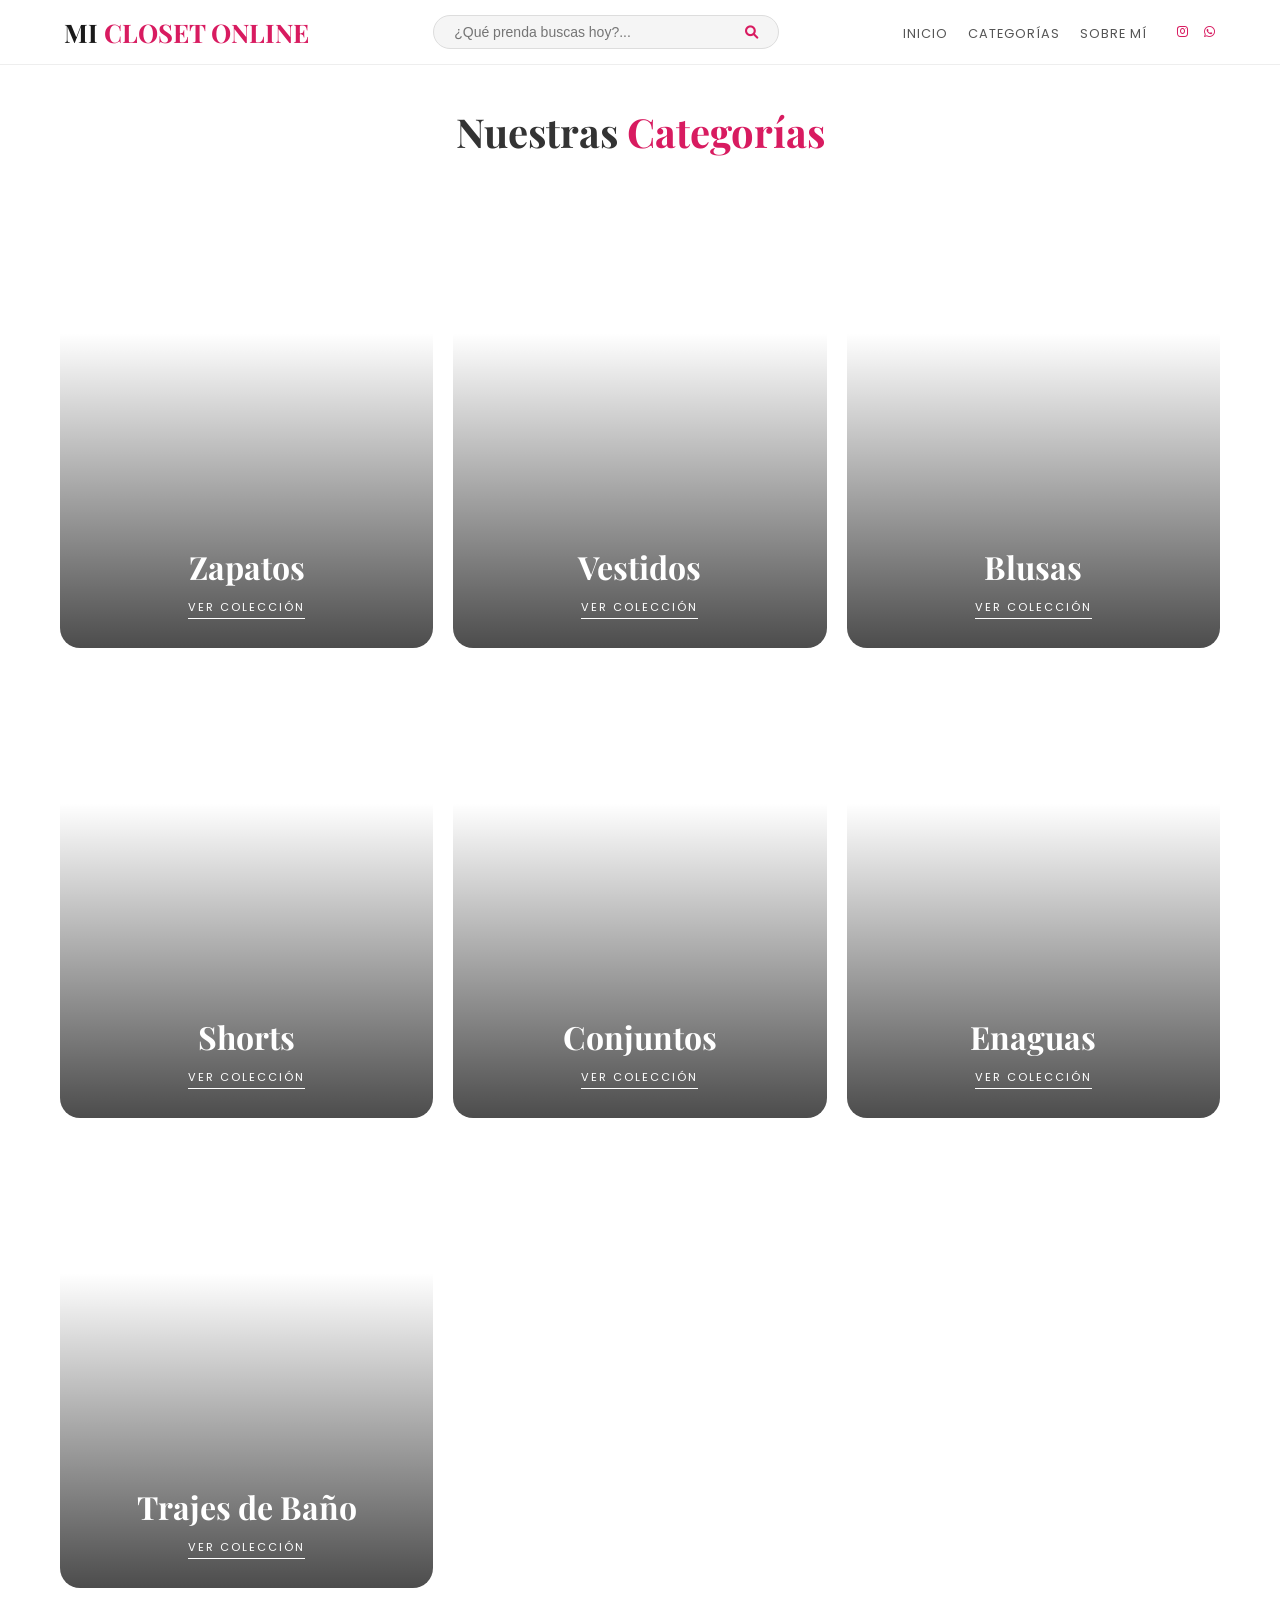
==== index.html @ 92579e5c "Add files via upload" ====
<!DOCTYPE html>
<html lang="es">
<head>
    <meta charset="UTF-8">
    <title>Mi Closet Online - Inicio</title>
    <link rel="stylesheet" href="style.css">
    <link href="https://fonts.googleapis.com/css2?family=Playfair+Display:wght@700&family=Poppins:wght@300;400;600&display=swap" rel="stylesheet">
<link rel="stylesheet" href="https://cdnjs.cloudflare.com/ajax/libs/font-awesome/6.0.0/css/all.min.css">


</head>
<body>
   <header>
    <nav class="main-nav">
        <!-- 1. Logo -->
        <a href="index.html" class="logo">MI <span>CLOSET ONLINE</span></a>

       <div class="buscador-container">
    <input type="text" placeholder="¿Qué prenda buscas hoy?..." id="input-busqueda">
    <button id="btn-buscar"><i class="fas fa-search"></i></button>
</div>

       <ul class="nav-links">
    <li><a href="index.html">Inicio</a></li>
    <li><a href="index.html#categorias">Categorías</a></li>
    <li><a href="sobre-mi.html">Sobre mí</a></li>
    
   <div class="social-icons-menu">
    <!-- Instagram -->
    <a href="https://www.instagram.com/closet_sale_by_zari" class="icon-nav" target="_blank">
        <i class="fab fa-instagram"></i>
    </a>
    
    <!-- WhatsApp -->
    <a href="https://wa.me/50661017807" class="icon-nav" target="_blank">
        <i class="fab fa-whatsapp"></i>
    </a>
</div>
</ul>
    </nav>
</header>
    <h2 class="section-title" id="categorias">Nuestras <span>Categorías</span></h2>
    
    <div class="categories-grid">
        <a href="zapatos.html" class="category-card">
            <div class="card-image" style="background-image: url('https://images.unsplash.com/photo-1543163521-1bf539c55dd2?q=80&w=800');"></div>
            <div class="card-overlay"></div>
            <div class="card-content"><h3>Zapatos</h3><span class="btn-link">VER COLECCIÓN</span></div>
        </a>
        <a href="vestidos.html" class="category-card">
            <div class="card-image" style="background-image: url('https://images.unsplash.com/photo-1595777457583-95e059d581b8?q=80&w=800');"></div>
            <div class="card-overlay"></div>
            <div class="card-content"><h3>Vestidos</h3><span class="btn-link">VER COLECCIÓN</span></div>
        <!-- Tarjeta: Blusas -->
<a href="blusas.html" class="category-card">
    <div class="card-image" style="background-image: url('https://images.unsplash.com/photo-1551163943-3f6a855d1153?q=80&w=800&auto=format&fit=crop');"></div>
    <div class="card-overlay"></div>
    <div class="card-content">
        <h3>Blusas</h3>
        <span class="btn-link">VER COLECCIÓN</span>
    </div>
</a>
        </a>
        <a href="shorts.html" class="category-card">
            <div class="card-image" style="background-image: url('https://images.unsplash.com/photo-1591195853828-11db59a44f6b?q=80&w=800');"></div>
            <div class="card-overlay"></div>
            <div class="card-content"><h3>Shorts</h3><span class="btn-link">VER COLECCIÓN</span></div>
        </a>
        <!-- Tarjeta: Conjuntos -->
<a href="conjuntos.html" class="category-card">
    <!-- Imagen de un conjunto de moda -->
    <div class="card-image" style="background-image: url('https://images.unsplash.com/photo-1594633312681-425c7b97ccd1?q=80&w=800&auto=format&fit=crop');"></div>
    <div class="card-overlay"></div>
    <div class="card-content">
        <h3>Conjuntos</h3>
        <span class="btn-link">VER COLECCIÓN</span>
    </div>
</a>
<!-- Tarjeta: Enaguas -->
<a href="enaguas.html" class="category-card">
    <div class="card-image" style="background-image: url(https://images.unsplash.com/photo-1583496661160-fb5886a0aaaa?q=80&w=500);"></div>
    <div class="card-overlay"></div>
    <div class="card-content">
        <h3>Enaguas</h3>
        <span class="btn-link">VER COLECCIÓN</span>
    </div>
</a>
<!--Tarjeta Trajes de baño-->
<a href="trajesdebano.html" class="category-card">
    <div class="card-image" style="background-image: url('https://images.unsplash.com/photo-1571425046076-94af69bd4201?fm=jpg&q=60&w=3000&auto=format&fit=crop&ixlib=rb-4.1.0&ixid=M3wxMjA3fDB8MHxwaG90by1wYWdlfHx8fGVufDB8fHx8fA%3D%3D');"></div>
    
    <div class="card-overlay"></div>
    <div class="card-content">
        <h3>Trajes de Baño</h3>
        <span class="btn-link">VER COLECCIÓN</span>
    </div>
</a>

    </div>
    <script>
    const inputBusqueda = document.getElementById('input-busqueda');
    const btnBuscar = document.getElementById('btn-buscar');

    // Función para realizar la búsqueda
    function realizarBusqueda() {
        const termino = inputBusqueda.value.toLowerCase().trim();

        if (termino === "") {
            alert("Por favor, escribe algo para buscar.");
            return;
        }

        // Diccionario de páginas según lo que escriban
        if (termino.includes("botas") || termino.includes("tacones") || termino.includes("sandalias")) {
            window.location.href = "zapatos.html";
        } 
        else if (termino.includes("vestido") || termino.includes("boda") || termino.includes("fiesta")) {
            window.location.href = "vestidos.html";
        } 
        else if (termino.includes("blusa") || termino.includes("top") || termino.includes("camisa")) {
            window.location.href = "blusas.html";
        } 
        else if (termino.includes("short") || termino.includes("pantalón corto")) {
            window.location.href = "shorts.html";
        } 
        else if (termino.includes("conjunto") || termino.includes("set")) {
            window.location.href = "conjuntos.html";
        } 
        else if (termino.includes("enagua") || termino.includes("falda")) {
            window.location.href = "enaguas.html";
        } 
        else if (termino.includes("Dueña") || termino.includes("Zaribel") || termino.includes("contacto")) {
            window.location.href = "sobre-mi.html";
        } 
        
        else {
            alert("Lo sentimos, no encontramos resultados para: " + termino + ". Intenta con 'vestidos', 'zapatos' o 'blusas'.");
        }
    }

    // Escuchar el clic en la lupa
    btnBuscar.addEventListener('click', realizarBusqueda);

    // Escuchar cuando presionan la tecla "Enter"
    inputBusqueda.addEventListener('keypress', function (e) {
        if (e.key === 'Enter') {
            realizarBusqueda();
        }
    });
</script>
</body>
</html>
---- style.css ----
/* =========================================
   1. VARIABLES, FUENTES Y RESET
   ========================================= */
:root {
    --primary-color: #d81b60; /* Rosa Boutique */
    --dark: #1a1a1a;
    --white: #ffffff;
    --transition: all 0.4s cubic-bezier(0.165, 0.84, 0.44, 1);
}

* { margin: 0; padding: 0; box-sizing: border-box; }
html { scroll-behavior: smooth; }
body { font-family: 'Poppins', sans-serif; background: var(--white); color: #333; overflow-x: hidden; }

/* =========================================
   2. NAVEGACIÓN (Header)
   ========================================= */
.main-nav {
    display: flex;
    justify-content: space-between;
    align-items: center;
    padding: 15px 5%;
    background: #fff;
    position: sticky;
    top: 0;
    z-index: 1000;
    border-bottom: 1px solid #eee;
}

.logo { font-family: 'Playfair Display', serif; font-size: 1.6rem; font-weight: 700; text-decoration: none; color: var(--dark); }
.logo span { color: var(--primary-color); }

/* Buscador Moderno */
.buscador-container {
    display: flex;
    align-items: center;
    background-color: #f5f5f5;
    padding: 8px 20px;
    border-radius: 30px;
    width: 30%;
    max-width: 400px;
    border: 1px solid #ddd;
}
.buscador-container input { border: none; background: transparent; outline: none; width: 100%; font-size: 14px; }
.buscador-container button { background: none; border: none; color: var(--primary-color); cursor: pointer; }

/* Links y Redes */
.nav-links { display: flex; list-style: none; gap: 20px; align-items: center; }
.nav-links a { text-decoration: none; color: #555; font-size: 0.8rem; text-transform: uppercase; letter-spacing: 1px; transition: var(--transition); }
.nav-links a:hover { color: var(--primary-color); }

.social-icons-menu { display: flex; align-items: center; gap: 15px; margin-left: 10px; }
.icon-nav { color: var(--primary-color) !important; font-size: 1.4rem; text-decoration: none; transition: 0.3s; }
.icon-nav:hover { color: #000 !important; transform: scale(1.1); }

/* =========================================
   3. PORTADA (Cuadros de Categorías)
   ========================================= */
.section-title { text-align: center; font-family: 'Playfair Display', serif; font-size: 2.5rem; margin: 40px 0; }
.section-title span { color: var(--primary-color); }

.categories-grid { 
    display: grid; 
    grid-template-columns: repeat(auto-fit, minmax(280px, 1fr)); 
    gap: 20px; 
    max-width: 1200px; 
    margin: 0 auto 50px; 
    padding: 0 20px; 
}

.category-card { 
    position: relative; 
    height: 450px; 
    border-radius: 20px; 
    overflow: hidden; 
    display: flex; 
    align-items: flex-end; 
    text-decoration: none; 
}

.card-image { position: absolute; width: 100%; height: 100%; background-size: cover; background-position: center; transition: var(--transition); }
.category-card:hover .card-image { transform: scale(1.05); }
.card-overlay { position: absolute; width: 100%; height: 100%; background: linear-gradient(to top, rgba(0, 0, 0, 0.7) 0%, transparent 70%); }

.card-content { position: relative; z-index: 2; color: #fff; padding-bottom: 30px; text-align: center; width: 100%; }
.card-content h3 { font-family: 'Playfair Display', serif; font-size: 2rem; margin-bottom: 5px; }
.btn-link { font-size: 0.7rem; letter-spacing: 2px; border-bottom: 1px solid #fff; padding-bottom: 3px; color: #fff; text-decoration: none; }

/* =========================================
   4. PRODUCTOS (Blusas, Vestidos, etc.)
   ========================================= */
.productos-grid {
    display: grid !important;
    grid-template-columns: repeat(3, 1fr) !important; /* 3 columnas en PC */
    gap: 30px !important;
    max-width: 1100px !important;
    margin: 40px auto !important;
    padding: 0 20px !important;
    justify-items: center !important;
}

.product-card {
    display: flex !important;
    flex-direction: column !important;
    background: #fff !important;
    border-radius: 15px !important;
    padding: 15px !important;
    border: 1px solid #eee !important;
    box-shadow: 0 4px 12px rgba(0,0,0,0.05) !important;
    width: 100% !important;
    max-width: 320px !important; /* Freno para que no sean gigantes */
    text-align: center !important;
}

.product-card img {
    width: 100% !important;
    height: 380px !important; /* Altura fija para todas las fotos */
    object-fit: cover !important;
    border-radius: 10px !important;
    margin-bottom: 15px !important;
}

.product-info h3 { font-size: 1.1rem; color: #1a1a1a; margin-bottom: 5px; font-weight: 600; }
.price { color: var(--primary-color); font-weight: 700; font-size: 1.3rem; margin-bottom: 15px; display: block; }

.buy-btn { 
    background: var(--dark); color: #fff; padding: 12px; border-radius: 25px; 
    text-decoration: none; display: block; transition: 0.3s; font-size: 0.9rem;
}
.buy-btn:hover { background: var(--primary-color); }

/* =========================================
   5. SECCIÓN SOBRE MÍ
   ========================================= */
.about-section { display: flex; align-items: center; justify-content: center; gap: 50px; padding: 60px 10%; max-width: 1200px; margin: 0 auto; flex-wrap: wrap; }
.about-image { flex: 0 0 350px; position: relative; }
.about-image img { width: 100% !important; max-width: 350px !important; height: auto !important; border-radius: 20px; z-index: 2; position: relative; box-shadow: 15px 15px 40px rgba(0,0,0,0.1); }
.photo-frame { position: absolute; top: -15px; left: -15px; width: 100%; height: 100%; background: var(--primary-color); border-radius: 20px; opacity: 0.15; z-index: 1; }
.about-text { flex: 1; min-width: 300px; }

/* =========================================
   6. RESPONSIVE (Móvil)
   ========================================= */
@media (max-width: 850px) {
    .buscador-container { display: none; } /* Ocultar buscador para espacio */
    .productos-grid { grid-template-columns: repeat(2, 1fr) !important; gap: 15px !important; }
    .product-card img { height: 250px !important; }
}

@media (max-width: 480px) {
    .section-title { font-size: 1.8rem; }
    .about-image { flex: 0 0 280px; }
    .productos-grid { gap: 10px !important; padding: 0 10px !important; }
    .product-card { padding: 10px !important; }
    .product-card img { height: 200px !important; }
    .product-info h3 { font-size: 0.9rem; }
}
/* --- EFECTO DE MOVIMIENTO EN PRODUCTOS --- */

.product-card {
    /* Esta línea es vital para que el movimiento sea suave y no de un brinco */
    transition: transform 0.4s cubic-bezier(0.165, 0.84, 0.44, 1), box-shadow 0.4s ease;
    cursor: pointer;
}

/* Lo que pasa cuando el mouse está encima de la tarjeta */
.product-card:hover {
    transform: translateY(-10px); /* La prenda sube 10 píxeles */
    box-shadow: 0 15px 30px rgba(216, 27, 96, 0.2) !important; /* Agrega una sombra rosa suave */
}

/* Efecto de Zoom en la foto */
.product-card img {
    transition: transform 0.5s ease;
}

.product-card:hover i
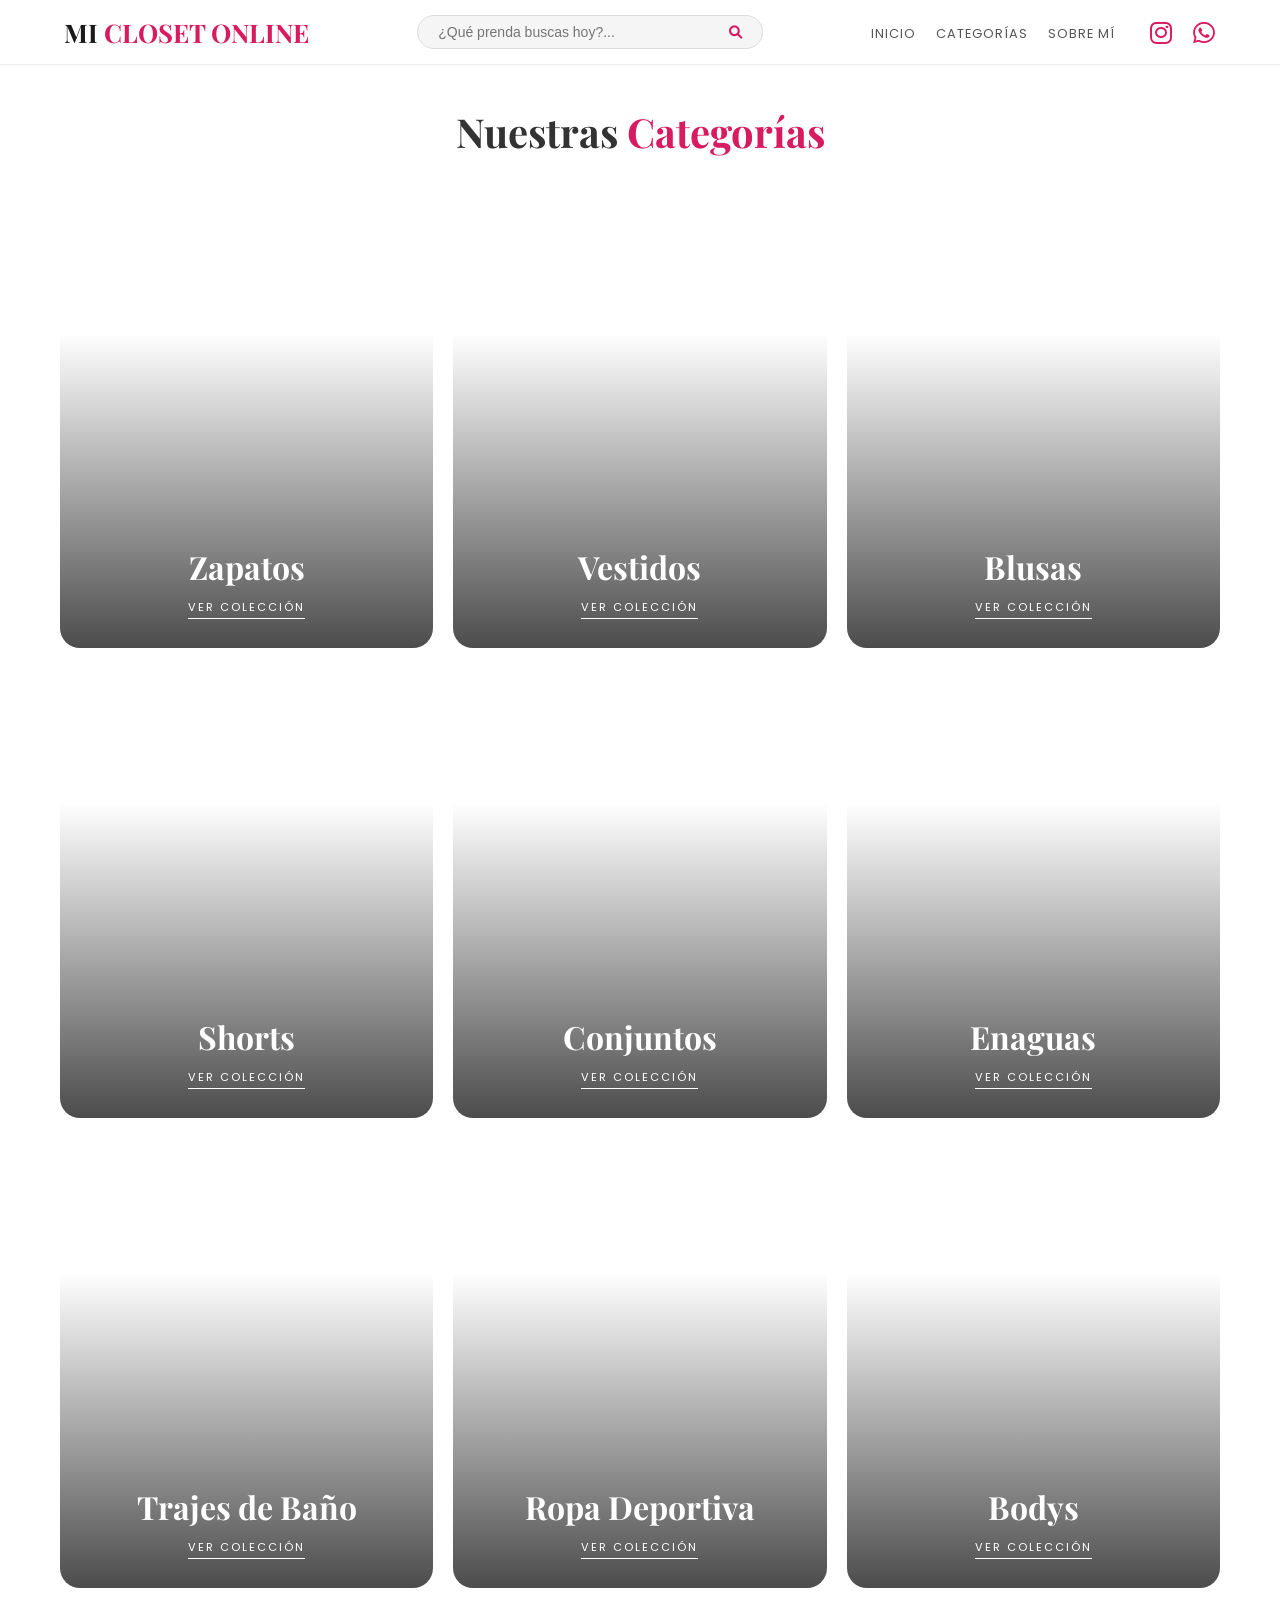
==== commit e4ab1059: "Add files via upload" ====
--- a/index.html
+++ b/index.html
@@ -96,6 +96,28 @@
     </div>
 </a>
 
+<!--Tarjeta Ropa Deportiva-->
+<a href="ropadeportiva.html" class="category-card">
+    <div class="card-image" style="background-image: url('https://images.unsplash.com/photo-1595909315417-2edd382a56dc?q=80&w=880&auto=format&fit=crop&ixlib=rb-4.1.0&ixid=M3wxMjA3fDB8MHxwaG90by1wYWdlfHx8fGVufDB8fHx8fA%3D%3D');"></div>
+    
+    <div class="card-overlay"></div>
+    <div class="card-content">
+        <h3>Ropa Deportiva</h3>
+        <span class="btn-link">VER COLECCIÓN</span>
+    </div>
+</a>
+
+<!--Tarjeta Bodys-->
+<a href="bodys.html" class="category-card">
+    <div class="card-image" style="background-image: url('https://plus.unsplash.com/premium_photo-1675186049574-061fba2d243c?q=80&w=1974&auto=format&fit=crop&ixlib=rb-4.1.0&ixid=M3wxMjA3fDB8MHxwaG90by1wYWdlfHx8fGVufDB8fHx8fA%3D%3D');"></div>
+    
+    <div class="card-overlay"></div>
+    <div class="card-content">
+        <h3>Bodys</h3>
+        <span class="btn-link">VER COLECCIÓN</span>
+    </div>
+</a>
+
     </div>
     <script>
     const inputBusqueda = document.getElementById('input-busqueda');
--- a/style.css
+++ b/style.css
@@ -30,7 +30,6 @@
 .logo { font-family: 'Playfair Display', serif; font-size: 1.6rem; font-weight: 700; text-decoration: none; color: var(--dark); }
 .logo span { color: var(--primary-color); }
 
-/* Buscador Moderno */
 .buscador-container {
     display: flex;
     align-items: center;
@@ -44,17 +43,29 @@
 .buscador-container input { border: none; background: transparent; outline: none; width: 100%; font-size: 14px; }
 .buscador-container button { background: none; border: none; color: var(--primary-color); cursor: pointer; }
 
-/* Links y Redes */
 .nav-links { display: flex; list-style: none; gap: 20px; align-items: center; }
 .nav-links a { text-decoration: none; color: #555; font-size: 0.8rem; text-transform: uppercase; letter-spacing: 1px; transition: var(--transition); }
 .nav-links a:hover { color: var(--primary-color); }
 
-.social-icons-menu { display: flex; align-items: center; gap: 15px; margin-left: 10px; }
-.icon-nav { color: var(--primary-color) !important; font-size: 1.4rem; text-decoration: none; transition: 0.3s; }
+/* --- ICONOS SOCIALES AGRANDADOS --- */
+.social-icons-menu { display: flex; align-items: center; gap: 20px; margin-left: 15px; }
+
+.icon-nav { 
+    color: var(--primary-color) !important; 
+    font-size: 25px !important; /* <--- TAMAÑO ICONOS */
+    text-decoration: none; 
+    transition: 0.3s; 
+    display: inline-flex;
+    align-items: center;
+}
+
+.icon-nav i {
+    font-size: 25px !important; /* Forzamos también el logo interno */
+}
 .icon-nav:hover { color: #000 !important; transform: scale(1.1); }
 
 /* =========================================
-   3. PORTADA (Cuadros de Categorías)
+   3. PORTADA (Categorías)
    ========================================= */
 .section-title { text-align: center; font-family: 'Playfair Display', serif; font-size: 2.5rem; margin: 40px 0; }
 .section-title span { color: var(--primary-color); }
@@ -87,11 +98,11 @@
 .btn-link { font-size: 0.7rem; letter-spacing: 2px; border-bottom: 1px solid #fff; padding-bottom: 3px; color: #fff; text-decoration: none; }
 
 /* =========================================
-   4. PRODUCTOS (Blusas, Vestidos, etc.)
+   4. PRODUCTOS Y EFECTOS
    ========================================= */
 .productos-grid {
     display: grid !important;
-    grid-template-columns: repeat(3, 1fr) !important; /* 3 columnas en PC */
+    grid-template-columns: repeat(3, 1fr) !important;
     gap: 30px !important;
     max-width: 1100px !important;
     margin: 40px auto !important;
@@ -108,16 +119,29 @@
     border: 1px solid #eee !important;
     box-shadow: 0 4px 12px rgba(0,0,0,0.05) !important;
     width: 100% !important;
-    max-width: 320px !important; /* Freno para que no sean gigantes */
+    max-width: 320px !important;
     text-align: center !important;
+    transition: transform 0.4s ease, box-shadow 0.4s ease; /* Efecto suave */
+}
+
+/* Efecto de elevación al pasar el mouse */
+.product-card:hover {
+    transform: translateY(-10px);
+    box-shadow: 0 15px 30px rgba(216, 27, 96, 0.15) !important;
 }
 
 .product-card img {
     width: 100% !important;
-    height: 380px !important; /* Altura fija para todas las fotos */
+    height: 380px !important;
     object-fit: cover !important;
     border-radius: 10px !important;
     margin-bottom: 15px !important;
+    transition: transform 0.5s ease;
+}
+
+/* Efecto de zoom en la foto */
+.product-card:hover img {
+    transform: scale(1.05);
 }
 
 .product-info h3 { font-size: 1.1rem; color: #1a1a1a; margin-bottom: 5px; font-weight: 600; }
@@ -132,19 +156,59 @@
 /* =========================================
    5. SECCIÓN SOBRE MÍ
    ========================================= */
-.about-section { display: flex; align-items: center; justify-content: center; gap: 50px; padding: 60px 10%; max-width: 1200px; margin: 0 auto; flex-wrap: wrap; }
-.about-image { flex: 0 0 350px; position: relative; }
-.about-image img { width: 100% !important; max-width: 350px !important; height: auto !important; border-radius: 20px; z-index: 2; position: relative; box-shadow: 15px 15px 40px rgba(0,0,0,0.1); }
-.photo-frame { position: absolute; top: -15px; left: -15px; width: 100%; height: 100%; background: var(--primary-color); border-radius: 20px; opacity: 0.15; z-index: 1; }
-.about-text { flex: 1; min-width: 300px; }
+.about-section { 
+    display: flex; 
+    align-items: center; 
+    justify-content: center; 
+    gap: 50px; 
+    padding: 60px 10%; 
+    max-width: 1200px; 
+    margin: 0 auto; 
+    flex-wrap: wrap; 
+}
+
+.about-image { 
+    flex: 0 0 350px; 
+    width: 350px;        
+    max-width: 350px;    
+    position: relative; 
+}
+
+.about-image img { 
+    width: 100% !important; 
+    max-width: 350px !important; 
+    height: auto !important; 
+    border-radius: 20px; 
+    z-index: 2; 
+    position: relative; 
+    box-shadow: 15px 15px 40px rgba(0,0,0,0.1); 
+}
+
+.photo-frame { 
+    position: absolute; 
+    top: -15px; 
+    left: -15px; 
+    width: 100%;       
+    height: 100%; 
+    background: var(--primary-color); 
+    border-radius: 20px; 
+    opacity: 0.15; 
+    z-index: 1; 
+}
+
+.about-text { 
+    flex: 1; 
+    min-width: 300px; 
+}
 
 /* =========================================
    6. RESPONSIVE (Móvil)
    ========================================= */
 @media (max-width: 850px) {
-    .buscador-container { display: none; } /* Ocultar buscador para espacio */
+    .buscador-container { display: none; }
     .productos-grid { grid-template-columns: repeat(2, 1fr) !important; gap: 15px !important; }
     .product-card img { height: 250px !important; }
+    .icon-nav { font-size: 1.8rem; } /* Un poco más pequeños en móvil */
 }
 
 @media (max-width: 480px) {
@@ -153,25 +217,6 @@
     .productos-grid { gap: 10px !important; padding: 0 10px !important; }
     .product-card { padding: 10px !important; }
     .product-card img { height: 200px !important; }
-    .product-info h3 { font-size: 0.9rem; }
-}
-/* --- EFECTO DE MOVIMIENTO EN PRODUCTOS --- */
-
-.product-card {
-    /* Esta línea es vital para que el movimiento sea suave y no de un brinco */
-    transition: transform 0.4s cubic-bezier(0.165, 0.84, 0.44, 1), box-shadow 0.4s ease;
-    cursor: pointer;
-}
-
-/* Lo que pasa cuando el mouse está encima de la tarjeta */
-.product-card:hover {
-    transform: translateY(-10px); /* La prenda sube 10 píxeles */
-    box-shadow: 0 15px 30px rgba(216, 27, 96, 0.2) !important; /* Agrega una sombra rosa suave */
-}
-
-/* Efecto de Zoom en la foto */
-.product-card img {
-    transition: transform 0.5s ease;
-}
-
-.product-card:hover i+}
+
+.btn-whatsapp { display: none !important; }
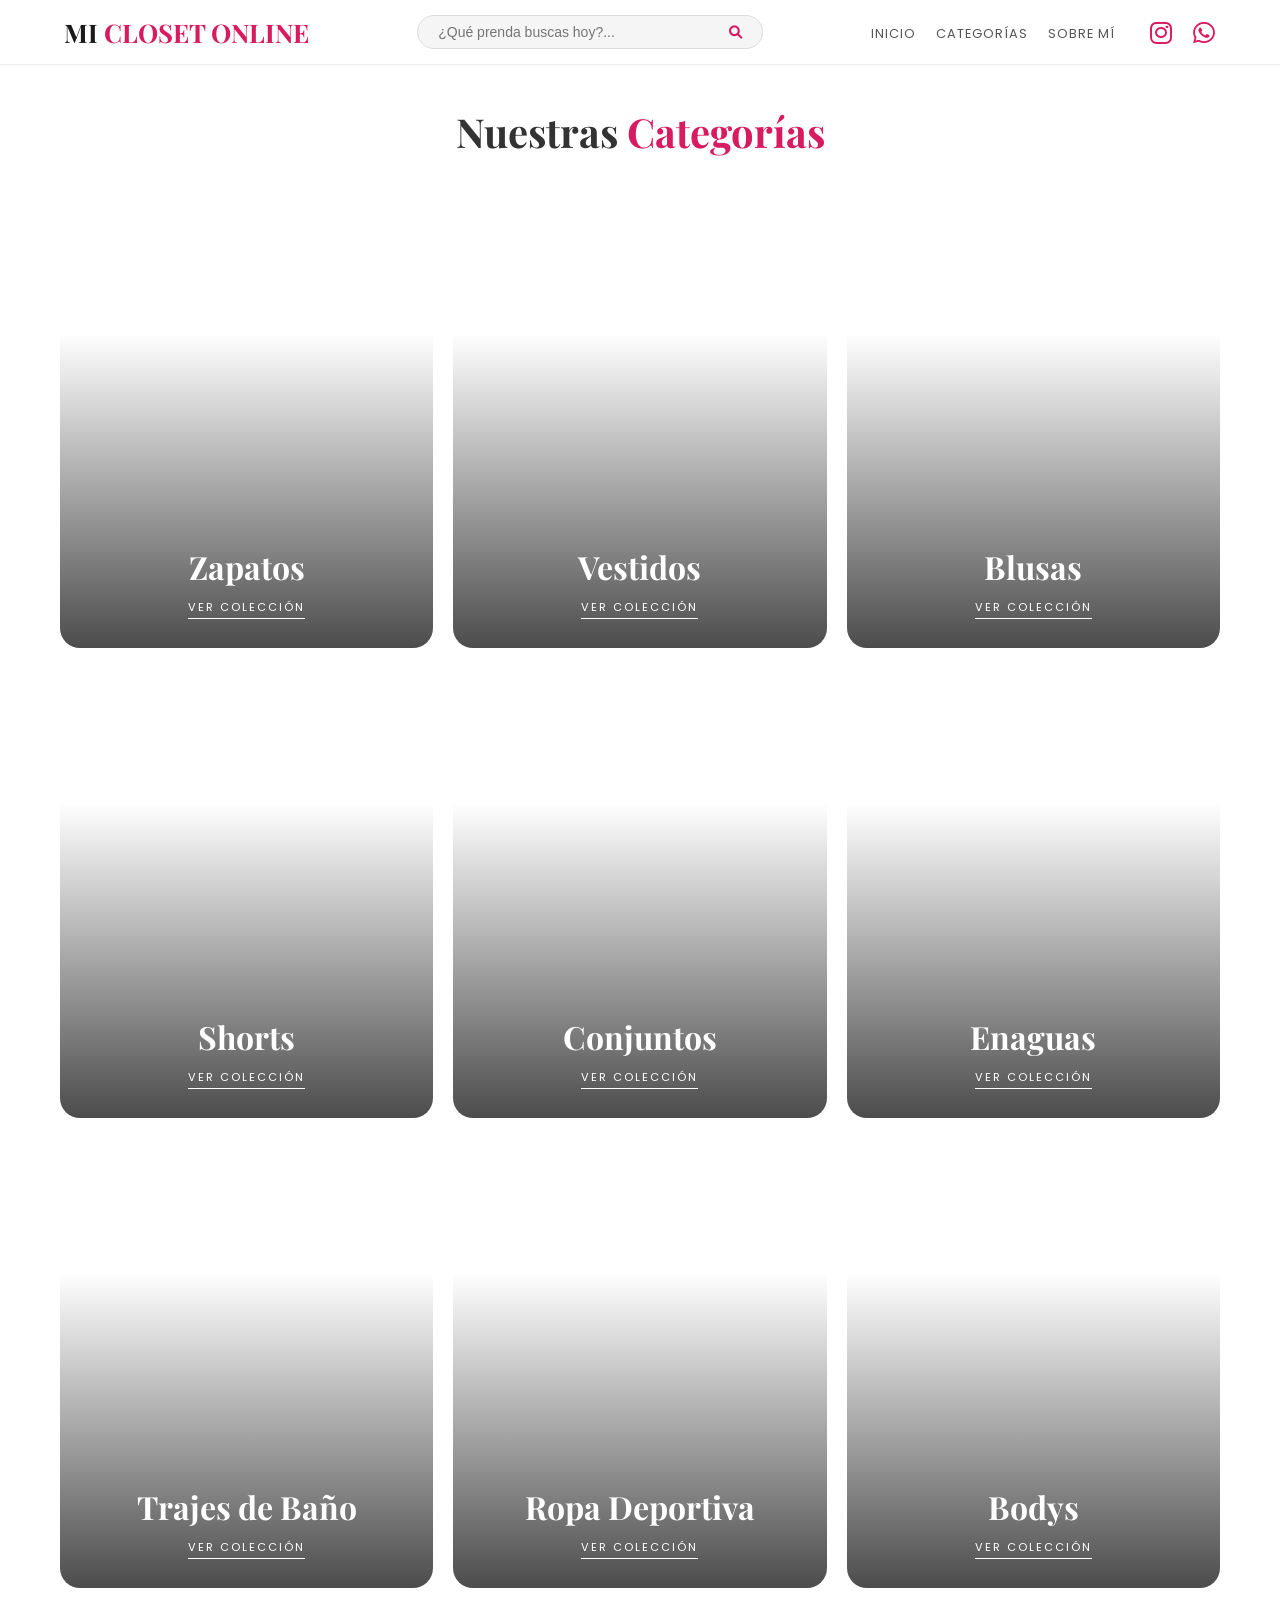
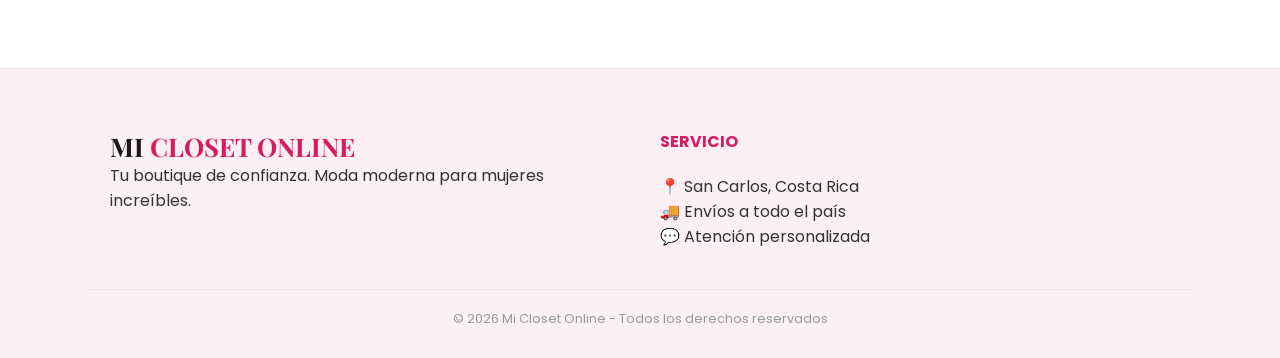
==== commit 49831fb7: "Add files via upload" ====
--- a/index.html
+++ b/index.html
@@ -117,6 +117,29 @@
         <span class="btn-link">VER COLECCIÓN</span>
     </div>
 </a>
+</div>
+    <footer class="main-footer">
+    <div class="footer-container">
+        <!-- Columna 1: Identidad -->
+        <div class="footer-info">
+            <h2 class="logo">MI <span>CLOSET ONLINE</span></h2>
+            <p>Tu boutique de confianza. Moda moderna para mujeres increíbles.</p>
+        </div>
+
+        <!--Detalles  -->
+        <div class="footer-details">
+            <h3>SERVICIO</h3>
+            <p>📍 San Carlos, Costa Rica</p>
+            <p>🚚 Envíos a todo el país</p>
+            <p>💬 Atención personalizada</p>
+        </div>
+    </div>
+    
+    <!-- Línea final de derechos -->
+    <div class="footer-bottom">
+        <p>&copy; 2026 Mi Closet Online - Todos los derechos reservados</p>
+    </div>
+</footer>
 
     </div>
     <script>
--- a/style.css
+++ b/style.css
@@ -219,4 +219,53 @@
     .product-card img { height: 200px !important; }
 }
 
-.btn-whatsapp { display: none !important; }+.btn-whatsapp { display: none !important; }
+
+/* --- FOOTER SEGURO Y CENTRADO --- */
+.main-footer {
+    background-color: #fdf0f5; /* Rosa suave */
+    width: 100%;               /* Ocupa todo el ancho disponible */
+    margin-top: 80px;
+    padding: 60px 0 30px 0;
+    border-top: 1px solid rgba(216, 27, 96, 0.1);
+}
+
+.footer-container {
+    max-width: 1100px;        /* Ancho del contenido igual que tus blusas */
+    margin: 0 auto;           /* LA CLAVE: Esto centra el contenido siempre */
+    display: flex;
+    justify-content: space-between;
+    flex-wrap: wrap;
+    padding: 0 20px;          /* Espacio para que en móvil no pegue a los bordes */
+    gap: 40px;
+}
+
+/* Columnas internas */
+.footer-info, .footer-details, .footer-social {
+    flex: 1;
+    min-width: 250px;
+    text-align: left;         /* El texto dentro de la columna a la izquierda */
+}
+
+.footer-container h3 {
+    color: var(--primary-color);
+    font-size: 1rem;
+    margin-bottom: 20px;
+    text-transform: uppercase;
+}
+
+.footer-social .social-links {
+    display: flex;
+    gap: 15px;
+}
+
+/* Franja de abajo (Derechos reservados) */
+.footer-bottom {
+    text-align: center;
+    max-width: 1100px;
+    margin: 40px auto 0;      /* Centra también la línea de abajo */
+    padding-top: 20px;
+    border-top: 1px solid rgba(0,0,0,0.05);
+    color: #999;
+    font-size: 0.8rem;
+}
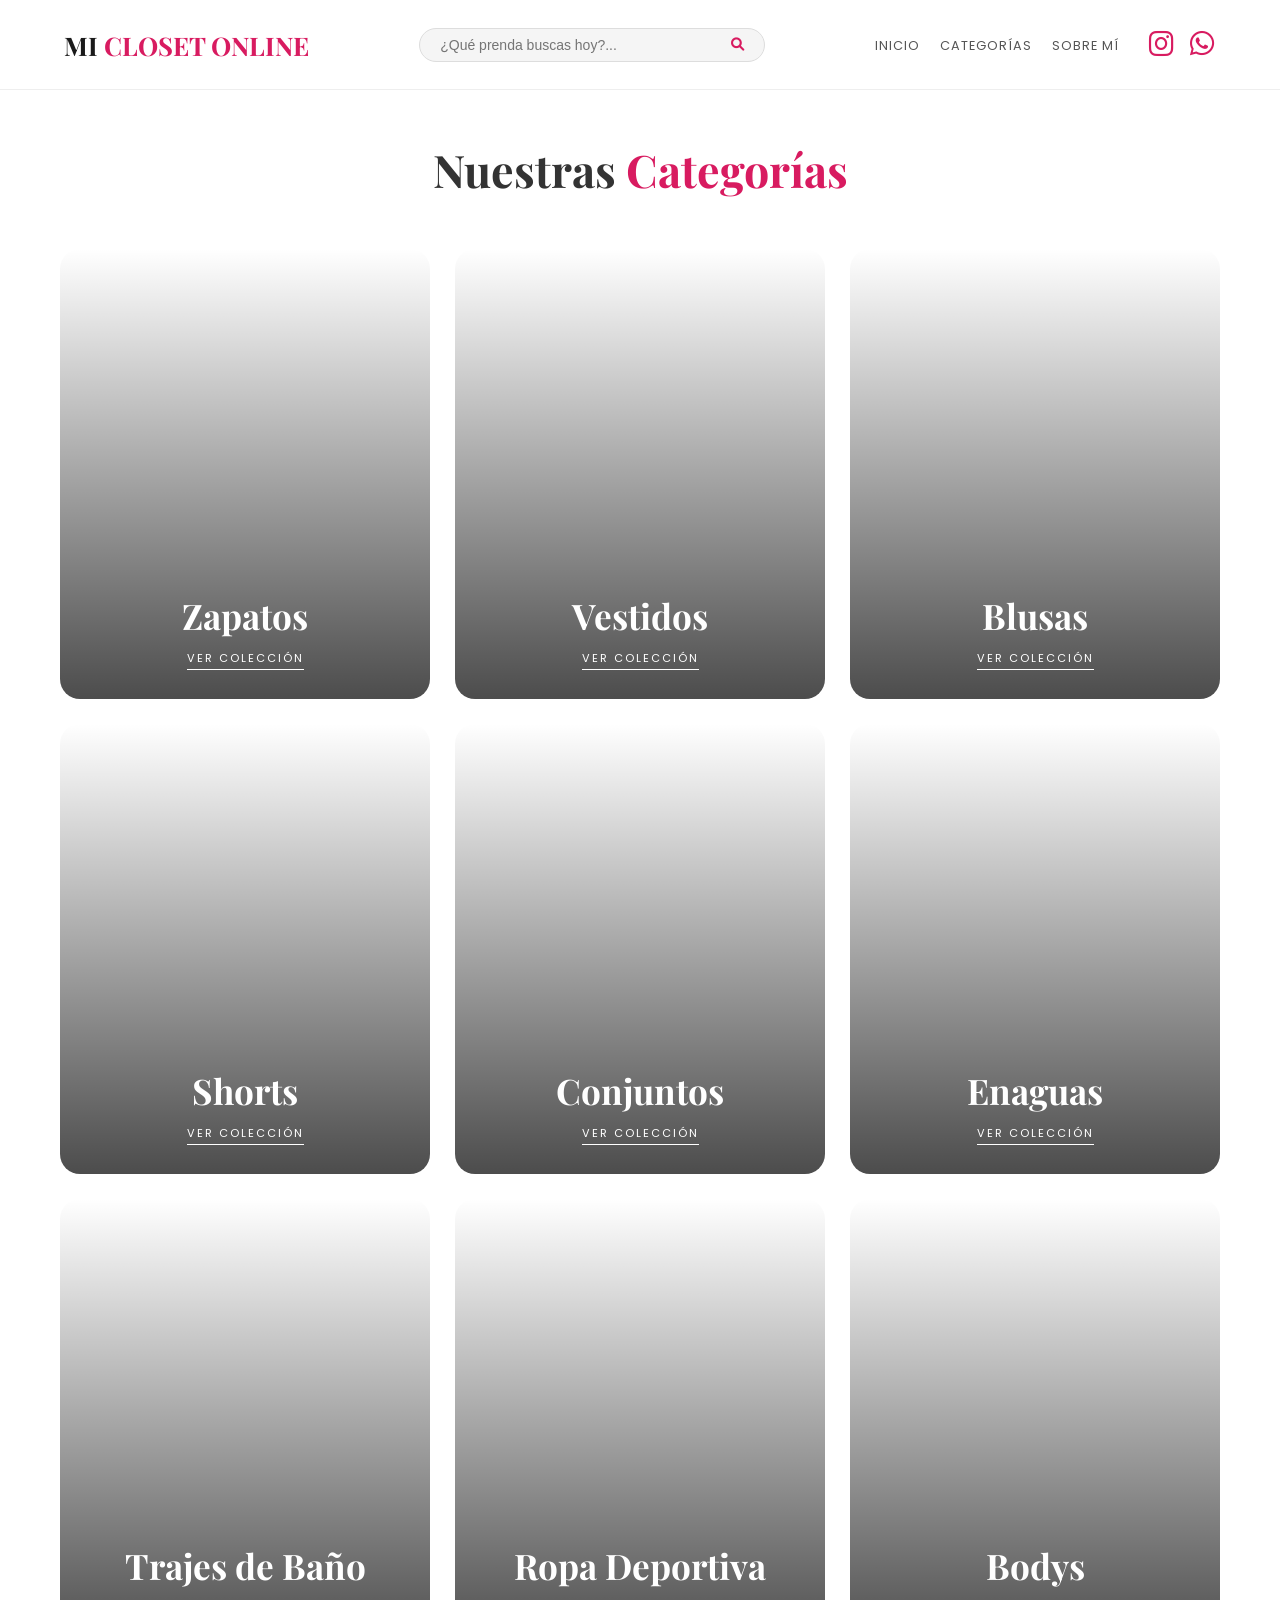
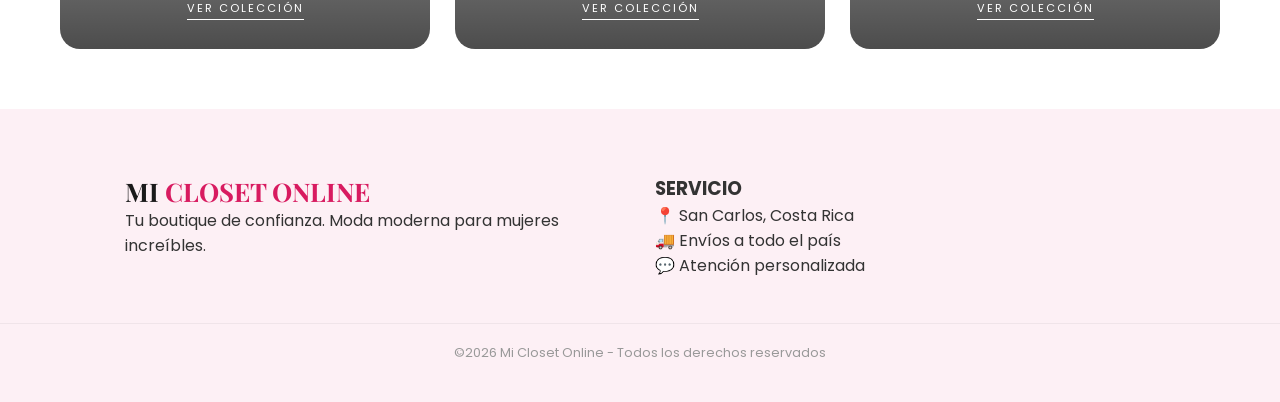
==== commit ebf98e73: "Add files via upload" ====
--- a/index.html
+++ b/index.html
@@ -5,8 +5,8 @@
     <title>Mi Closet Online - Inicio</title>
     <link rel="stylesheet" href="style.css">
     <link href="https://fonts.googleapis.com/css2?family=Playfair+Display:wght@700&family=Poppins:wght@300;400;600&display=swap" rel="stylesheet">
-<link rel="stylesheet" href="https://cdnjs.cloudflare.com/ajax/libs/font-awesome/6.0.0/css/all.min.css">
-
+    <link rel="stylesheet" href="https://cdnjs.cloudflare.com/ajax/libs/font-awesome/6.0.0/css/all.min.css">
+    <link rel="icon" href="favicon.png" type="image/png">
 
 </head>
 <body>
@@ -136,11 +136,9 @@
     </div>
     
     <!-- Línea final de derechos -->
-    <div class="footer-bottom">
-        <p>&copy; 2026 Mi Closet Online - Todos los derechos reservados</p>
-    </div>
-</footer>
-
+  <div class="footer-bottom" style="text-align: center; width: 100%; padding-top: 20px;">
+    <p>&copy;2026 Mi Closet Online - Todos los derechos reservados</p>
+</div>
     </div>
     <script>
     const inputBusqueda = document.getElementById('input-busqueda');
@@ -193,5 +191,6 @@
         }
     });
 </script>
+
 </body>
 </html>
--- a/style.css
+++ b/style.css
@@ -1,30 +1,54 @@
-/* =========================================
-   1. VARIABLES, FUENTES Y RESET
-   ========================================= */
+
 :root {
     --primary-color: #d81b60; /* Rosa Boutique */
     --dark: #1a1a1a;
     --white: #ffffff;
+    --bg-soft: #fdf0f5;
     --transition: all 0.4s cubic-bezier(0.165, 0.84, 0.44, 1);
 }
 
 * { margin: 0; padding: 0; box-sizing: border-box; }
-html { scroll-behavior: smooth; }
-body { font-family: 'Poppins', sans-serif; background: var(--white); color: #333; overflow-x: hidden; }
+
+html, body { 
+    font-family: 'Poppins', sans-serif; 
+    background: var(--white); 
+    color: #333; 
+    overflow-x: hidden; 
+    width: 100%;
+}
 
 /* =========================================
-   2. NAVEGACIÓN (Header)
+   2. TÍTULOS DE SECCIÓN (CENTRADO TOTAL)
+   ========================================= */
+.section-title {
+    text-align: center !important;
+    width: 100% !important;
+    margin: 50px auto !important;
+    display: block !important;
+    font-family: 'Playfair Display', serif;
+    font-size: 2.8rem;
+    clear: both;
+}
+
+.section-title span {
+    color: var(--primary-color);
+    display: inline-block;
+}
+
+/* =========================================
+   3. BARRA DE NAVEGACIÓN
    ========================================= */
 .main-nav {
     display: flex;
     justify-content: space-between;
     align-items: center;
-    padding: 15px 5%;
+    padding: 0 5%;
     background: #fff;
     position: sticky;
     top: 0;
     z-index: 1000;
     border-bottom: 1px solid #eee;
+    height: 90px;
 }
 
 .logo { font-family: 'Playfair Display', serif; font-size: 1.6rem; font-weight: 700; text-decoration: none; color: var(--dark); }
@@ -40,112 +64,50 @@
     max-width: 400px;
     border: 1px solid #ddd;
 }
+
 .buscador-container input { border: none; background: transparent; outline: none; width: 100%; font-size: 14px; }
 .buscador-container button { background: none; border: none; color: var(--primary-color); cursor: pointer; }
 
 .nav-links { display: flex; list-style: none; gap: 20px; align-items: center; }
-.nav-links a { text-decoration: none; color: #555; font-size: 0.8rem; text-transform: uppercase; letter-spacing: 1px; transition: var(--transition); }
-.nav-links a:hover { color: var(--primary-color); }
+.nav-links a { text-decoration: none; color: #555; font-size: 0.8rem; text-transform: uppercase; letter-spacing: 1px; }
 
-/* --- ICONOS SOCIALES AGRANDADOS --- */
-.social-icons-menu { display: flex; align-items: center; gap: 20px; margin-left: 15px; }
-
-.icon-nav { 
-    color: var(--primary-color) !important; 
-    font-size: 25px !important; /* <--- TAMAÑO ICONOS */
-    text-decoration: none; 
-    transition: 0.3s; 
-    display: inline-flex;
-    align-items: center;
-}
-
-.icon-nav i {
-    font-size: 25px !important; /* Forzamos también el logo interno */
-}
+.social-icons-menu { display: flex; align-items: center; gap: 15px; margin-left: 10px; }
+.icon-nav { color: var(--primary-color) !important; font-size: 28px !important; text-decoration: none; transition: 0.3s; }
 .icon-nav:hover { color: #000 !important; transform: scale(1.1); }
 
 /* =========================================
-   3. PORTADA (Categorías)
+   4. CUADRÍCULAS (CATEGORÍAS Y PRODUCTOS)
    ========================================= */
-.section-title { text-align: center; font-family: 'Playfair Display', serif; font-size: 2.5rem; margin: 40px 0; }
-.section-title span { color: var(--primary-color); }
-
-.categories-grid { 
-    display: grid; 
-    grid-template-columns: repeat(auto-fit, minmax(280px, 1fr)); 
-    gap: 20px; 
-    max-width: 1200px; 
-    margin: 0 auto 50px; 
-    padding: 0 20px; 
-}
-
-.category-card { 
-    position: relative; 
-    height: 450px; 
-    border-radius: 20px; 
-    overflow: hidden; 
-    display: flex; 
-    align-items: flex-end; 
-    text-decoration: none; 
-}
-
-.card-image { position: absolute; width: 100%; height: 100%; background-size: cover; background-position: center; transition: var(--transition); }
-.category-card:hover .card-image { transform: scale(1.05); }
-.card-overlay { position: absolute; width: 100%; height: 100%; background: linear-gradient(to top, rgba(0, 0, 0, 0.7) 0%, transparent 70%); }
-
-.card-content { position: relative; z-index: 2; color: #fff; padding-bottom: 30px; text-align: center; width: 100%; }
-.card-content h3 { font-family: 'Playfair Display', serif; font-size: 2rem; margin-bottom: 5px; }
-.btn-link { font-size: 0.7rem; letter-spacing: 2px; border-bottom: 1px solid #fff; padding-bottom: 3px; color: #fff; text-decoration: none; }
-
-/* =========================================
-   4. PRODUCTOS Y EFECTOS
-   ========================================= */
-.productos-grid {
-    display: grid !important;
-    grid-template-columns: repeat(3, 1fr) !important;
-    gap: 30px !important;
-    max-width: 1100px !important;
-    margin: 40px auto !important;
-    padding: 0 20px !important;
-    justify-items: center !important;
+.categories-grid, .productos-grid { 
+    display: grid !important; 
+    grid-template-columns: repeat(auto-fill, minmax(280px, 1fr)) !important; 
+    gap: 25px !important; 
+    max-width: 1200px !important; 
+    margin: 0 auto 60px !important; 
+    padding: 0 20px !important; 
+    justify-content: center !important;
 }
 
 .product-card {
-    display: flex !important;
-    flex-direction: column !important;
-    background: #fff !important;
-    border-radius: 15px !important;
-    padding: 15px !important;
-    border: 1px solid #eee !important;
-    box-shadow: 0 4px 12px rgba(0,0,0,0.05) !important;
-    width: 100% !important;
-    max-width: 320px !important;
-    text-align: center !important;
-    transition: transform 0.4s ease, box-shadow 0.4s ease; /* Efecto suave */
+    background: #fff;
+    border-radius: 15px;
+    padding: 15px;
+    border: 1px solid #eee;
+    text-align: center;
+    transition: transform 0.4s ease, box-shadow 0.4s ease;
+    display: flex;
+    flex-direction: column;
+    max-width: 320px;
+    margin: 0 auto;
 }
 
-/* Efecto de elevación al pasar el mouse */
-.product-card:hover {
-    transform: translateY(-10px);
-    box-shadow: 0 15px 30px rgba(216, 27, 96, 0.15) !important;
+.product-card:hover { 
+    transform: translateY(-10px); 
+    box-shadow: 0 15px 30px rgba(216, 27, 96, 0.1) !important; 
 }
 
-.product-card img {
-    width: 100% !important;
-    height: 380px !important;
-    object-fit: cover !important;
-    border-radius: 10px !important;
-    margin-bottom: 15px !important;
-    transition: transform 0.5s ease;
-}
-
-/* Efecto de zoom en la foto */
-.product-card:hover img {
-    transform: scale(1.05);
-}
-
-.product-info h3 { font-size: 1.1rem; color: #1a1a1a; margin-bottom: 5px; font-weight: 600; }
-.price { color: var(--primary-color); font-weight: 700; font-size: 1.3rem; margin-bottom: 15px; display: block; }
+.product-card img { width: 100%; height: 380px; object-fit: cover; border-radius: 10px; }
+.price { color: var(--primary-color); font-weight: 700; font-size: 1.3rem; margin: 10px 0; display: block; }
 
 .buy-btn { 
     background: var(--dark); color: #fff; padding: 12px; border-radius: 25px; 
@@ -153,119 +115,49 @@
 }
 .buy-btn:hover { background: var(--primary-color); }
 
+/* Portada */
+.category-card { position: relative; height: 450px; border-radius: 20px; overflow: hidden; display: flex; align-items: flex-end; text-decoration: none; }
+.card-image { position: absolute; width: 100%; height: 100%; background-size: cover; background-position: center; transition: 0.5s; }
+.category-card:hover .card-image { transform: scale(1.05); }
+.card-overlay { position: absolute; width: 100%; height: 100%; background: linear-gradient(to top, rgba(0,0,0,0.7), transparent); }
+.card-content { position: relative; z-index: 2; color: #fff; text-align: center; width: 100%; padding-bottom: 30px; }
+.card-content h3 { font-family: 'Playfair Display', serif; font-size: 2.2rem; margin-bottom: 5px; }
+.btn-link { font-size: 0.7rem; letter-spacing: 2px; border-bottom: 1px solid #fff; padding-bottom: 3px; color: #fff; }
+
 /* =========================================
    5. SECCIÓN SOBRE MÍ
    ========================================= */
-.about-section { 
-    display: flex; 
-    align-items: center; 
-    justify-content: center; 
-    gap: 50px; 
-    padding: 60px 10%; 
-    max-width: 1200px; 
-    margin: 0 auto; 
-    flex-wrap: wrap; 
+.about-section { width: 100%; padding: 60px 0; overflow: hidden; }
+.about-container { display: flex; align-items: center; justify-content: center; gap: 50px; max-width: 1000px; margin: 0 auto; flex-wrap: wrap; padding: 0 20px; }
+.about-image { position: relative; width: 320px; flex-shrink: 0; }
+.about-image img { width: 100% !important; height: auto !important; border-radius: 20px; z-index: 5; position: relative; box-shadow: 15px 15px 40px rgba(0,0,0,0.1); }
+.photo-frame { position: absolute; top: -15px; left: -15px; width: 100%; height: 100%; background: var(--primary-color); border-radius: 20px; opacity: 0.15; z-index: 1; }
+.about-text { flex: 1; min-width: 300px; }
+
+/* =========================================
+   6. FOOTER
+   ========================================= */
+.main-footer { background-color: var(--bg-soft); width: 100%; margin-top: 60px; padding: 50px 0 20px; }
+.footer-container { display: flex; justify-content: space-around; flex-wrap: wrap; max-width: 1100px; margin: 0 auto; padding: 0 20px; }
+.footer-info, .footer-details, .footer-social { flex: 1; min-width: 250px; padding: 15px; }
+.footer-bottom { text-align: center; width: 100%; padding: 20px; border-top: 1px solid rgba(0,0,0,0.05); margin-top: 30px; font-size: 0.8rem; color: #999; }
+
+/* =========================================
+   7. RESPONSIVE MÓVIL
+   ========================================= */
+@media (max-width: 768px) {
+    .main-nav { height: 70px !important; padding: 0 4% !important; }
+    .buscador-container { display: none !important; }
+    .nav-links li:not(.social-icons-menu) { display: none; }
+    .logo { font-size: 1.1rem !important; }
+    .icon-nav { font-size: 24px !important; }
+    .section-title { font-size: 1.8rem !important; margin: 30px auto !important; }
+
+    .about-image { width: 260px !important; }
+    .photo-frame { top: 8px !important; left: 8px !important; }
+
+    .productos-grid { grid-template-columns: repeat(2, 1fr) !important; gap: 12px !important; }
+    .product-card img { height: 220px !important; }
 }
 
-.about-image { 
-    flex: 0 0 350px; 
-    width: 350px;        
-    max-width: 350px;    
-    position: relative; 
-}
-
-.about-image img { 
-    width: 100% !important; 
-    max-width: 350px !important; 
-    height: auto !important; 
-    border-radius: 20px; 
-    z-index: 2; 
-    position: relative; 
-    box-shadow: 15px 15px 40px rgba(0,0,0,0.1); 
-}
-
-.photo-frame { 
-    position: absolute; 
-    top: -15px; 
-    left: -15px; 
-    width: 100%;       
-    height: 100%; 
-    background: var(--primary-color); 
-    border-radius: 20px; 
-    opacity: 0.15; 
-    z-index: 1; 
-}
-
-.about-text { 
-    flex: 1; 
-    min-width: 300px; 
-}
-
-/* =========================================
-   6. RESPONSIVE (Móvil)
-   ========================================= */
-@media (max-width: 850px) {
-    .buscador-container { display: none; }
-    .productos-grid { grid-template-columns: repeat(2, 1fr) !important; gap: 15px !important; }
-    .product-card img { height: 250px !important; }
-    .icon-nav { font-size: 1.8rem; } /* Un poco más pequeños en móvil */
-}
-
-@media (max-width: 480px) {
-    .section-title { font-size: 1.8rem; }
-    .about-image { flex: 0 0 280px; }
-    .productos-grid { gap: 10px !important; padding: 0 10px !important; }
-    .product-card { padding: 10px !important; }
-    .product-card img { height: 200px !important; }
-}
-
-.btn-whatsapp { display: none !important; }
-
-/* --- FOOTER SEGURO Y CENTRADO --- */
-.main-footer {
-    background-color: #fdf0f5; /* Rosa suave */
-    width: 100%;               /* Ocupa todo el ancho disponible */
-    margin-top: 80px;
-    padding: 60px 0 30px 0;
-    border-top: 1px solid rgba(216, 27, 96, 0.1);
-}
-
-.footer-container {
-    max-width: 1100px;        /* Ancho del contenido igual que tus blusas */
-    margin: 0 auto;           /* LA CLAVE: Esto centra el contenido siempre */
-    display: flex;
-    justify-content: space-between;
-    flex-wrap: wrap;
-    padding: 0 20px;          /* Espacio para que en móvil no pegue a los bordes */
-    gap: 40px;
-}
-
-/* Columnas internas */
-.footer-info, .footer-details, .footer-social {
-    flex: 1;
-    min-width: 250px;
-    text-align: left;         /* El texto dentro de la columna a la izquierda */
-}
-
-.footer-container h3 {
-    color: var(--primary-color);
-    font-size: 1rem;
-    margin-bottom: 20px;
-    text-transform: uppercase;
-}
-
-.footer-social .social-links {
-    display: flex;
-    gap: 15px;
-}
-
-/* Franja de abajo (Derechos reservados) */
-.footer-bottom {
-    text-align: center;
-    max-width: 1100px;
-    margin: 40px auto 0;      /* Centra también la línea de abajo */
-    padding-top: 20px;
-    border-top: 1px solid rgba(0,0,0,0.05);
-    color: #999;
-    font-size: 0.8rem;
-}+.btn-whatsapp { display: none !important; }
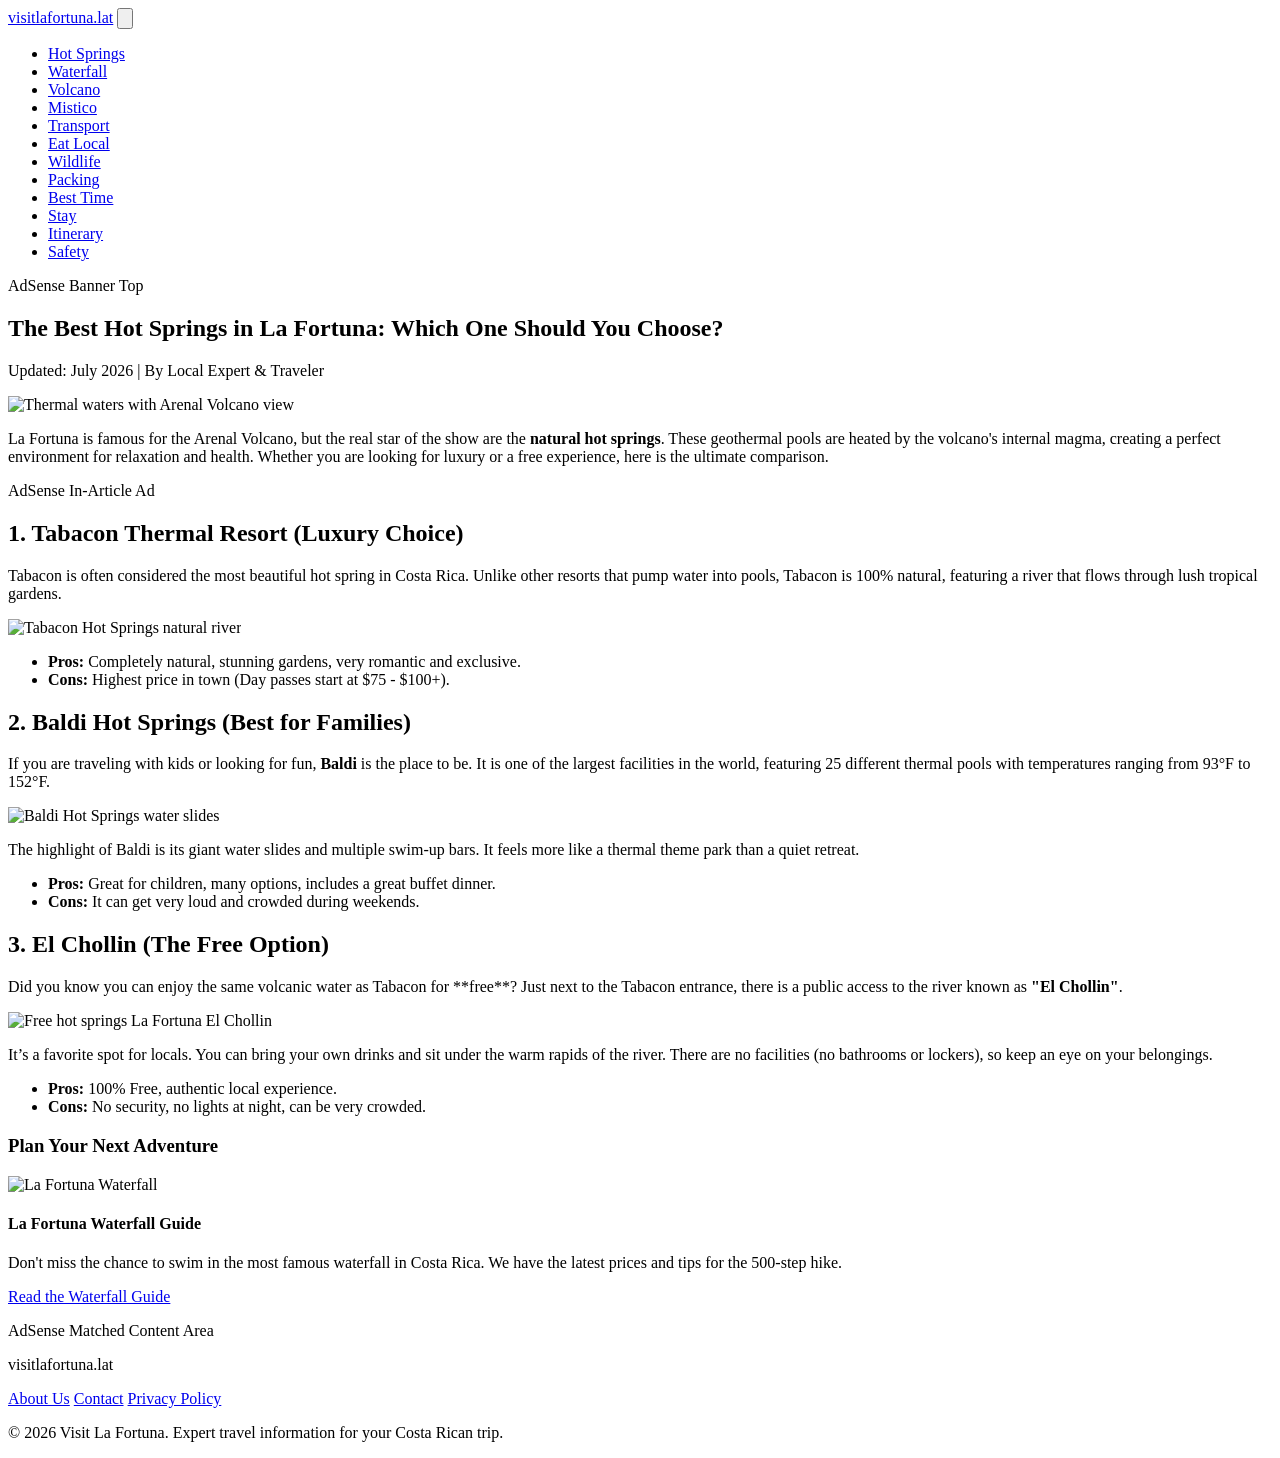
==== commit 8234511d: "Add files via upload" ====
--- a/index.html
+++ b/index.html
@@ -1,196 +1,157 @@
 <!DOCTYPE html>
-<html lang="es">
+<html lang="en">
 <head>
+    <meta name="google-site-verification" content="r4BcfifJ46y6bNoXVVGK2QZc4jBDvPyAl9_9RkXV7xc" />
     <meta charset="UTF-8">
-    <title>Mi Closet Online - Inicio</title>
-    <link rel="stylesheet" href="style.css">
-    <link href="https://fonts.googleapis.com/css2?family=Playfair+Display:wght@700&family=Poppins:wght@300;400;600&display=swap" rel="stylesheet">
-    <link rel="stylesheet" href="https://cdnjs.cloudflare.com/ajax/libs/font-awesome/6.0.0/css/all.min.css">
-    <link rel="icon" href="favicon.png" type="image/png">
+    <meta name="viewport" content="width=device-width, initial-scale=1.0">
+    <title>Best Hot Springs in La Fortuna 2026 - Comparison & Prices</title>
+    <meta name="description" content="Discover the best hot springs in La Fortuna, Costa Rica. Comparison between Tabacon, Baldi, and free options.">
+    
+    <script src="https://cdn.tailwindcss.com"></script>
+</head>
+<body class="bg-gray-50 text-gray-800 font-sans">
 
-</head>
-<body>
-   <header>
-    <nav class="main-nav">
-        <!-- 1. Logo -->
-        <a href="index.html" class="logo">MI <span>CLOSET ONLINE</span></a>
+    <!-- NAVEGACIÓN -->
+    <!-- NAVEGACIÓN RESPONSIVA -->
+<nav class="bg-green-700 p-4 text-white shadow-lg sticky top-0 z-50">
+    <div class="container mx-auto flex flex-wrap justify-between items-center">
+        <!-- Logo -->
+        <a href="index.html" class="text-xl font-bold italic tracking-tighter">visitlafortuna.lat</a>
 
-       <div class="buscador-container">
-    <input type="text" placeholder="¿Qué prenda buscas hoy?..." id="input-busqueda">
-    <button id="btn-buscar"><i class="fas fa-search"></i></button>
-</div>
+        <!-- Botón (Solo se ve en móviles) -->
+         <button id="menu-btn" class="block md:hidden focus:outline-none p-2 hover:bg-green-800 rounded">
+            <svg class="w-6 h-6" fill="none" stroke="currentColor" viewBox="0 0 24 24" xmlns="http://www.w3.org/2000/svg">
+                <path stroke-linecap="round" stroke-linejoin="round" stroke-width="2" d="M4 6h16M4 12h16m-7 6h7"></path>
+            </svg>
+        </button>
 
-       <ul class="nav-links">
-    <li><a href="index.html">Inicio</a></li>
-    <li><a href="index.html#categorias">Categorías</a></li>
-    <li><a href="sobre-mi.html">Sobre mí</a></li>
-    
-   <div class="social-icons-menu">
-    <!-- Instagram -->
-    <a href="https://www.instagram.com/closet_sale_by_zari" class="icon-nav" target="_blank">
-        <i class="fab fa-instagram"></i>
-    </a>
-    
-    <!-- WhatsApp -->
-    <a href="https://wa.me/50661017807" class="icon-nav" target="_blank">
-        <i class="fab fa-whatsapp"></i>
-    </a>
-</div>
-</ul>
-    </nav>
-</header>
-    <h2 class="section-title" id="categorias">Nuestras <span>Categorías</span></h2>
-    
-    <div class="categories-grid">
-        <a href="zapatos.html" class="category-card">
-            <div class="card-image" style="background-image: url('https://images.unsplash.com/photo-1543163521-1bf539c55dd2?q=80&w=800');"></div>
-            <div class="card-overlay"></div>
-            <div class="card-content"><h3>Zapatos</h3><span class="btn-link">VER COLECCIÓN</span></div>
-        </a>
-        <a href="vestidos.html" class="category-card">
-            <div class="card-image" style="background-image: url('https://images.unsplash.com/photo-1595777457583-95e059d581b8?q=80&w=800');"></div>
-            <div class="card-overlay"></div>
-            <div class="card-content"><h3>Vestidos</h3><span class="btn-link">VER COLECCIÓN</span></div>
-        <!-- Tarjeta: Blusas -->
-<a href="blusas.html" class="category-card">
-    <div class="card-image" style="background-image: url('https://images.unsplash.com/photo-1551163943-3f6a855d1153?q=80&w=800&auto=format&fit=crop');"></div>
-    <div class="card-overlay"></div>
-    <div class="card-content">
-        <h3>Blusas</h3>
-        <span class="btn-link">VER COLECCIÓN</span>
+        <!-- Enlaces -->
+        <div id="menu-links" class="hidden w-full md:flex md:w-auto md:items-center">
+            <ul class="flex flex-col md:flex-row md:space-x-4 mt-4 md:mt-0 font-semibold text-sm">
+                <li><a href="index.html" class="block py-1 text-yellow-300 border-b-2 md:border-b-0 border-yellow-300">Hot Springs</a></li>
+                <li><a href="la-fortuna-waterfall.html" class="block py-1 hover:text-yellow-300">Waterfall</a></li>
+                <li><a href="arenal-volcano.html" class="block py-1 hover:text-yellow-300">Volcano</a></li>
+                <li><a href="mistico.html" class="block py-1 hover:text-yellow-300">Mistico</a></li>
+                <li><a href="how-to-get-to-la-fortuna.html" class="block py-1 hover:text-yellow-300">Transport</a></li>
+                <li><a href="best-sodas-la-fortuna.html" class="block py-1 hover:text-yellow-300">Eat Local</a></li>
+                <li><a href="sloth-wildlife-guide.html" class="block py-1 hover:text-yellow-300">Wildlife</a></li>
+                <li><a href="what-to-pack.html" class="block py-1 hover:text-yellow-300">Packing</a></li>
+                <li><a href="best-time-to-visit.html" class="block py-1 hover:text-yellow-300">Best Time</a></li>
+                <li><a href="where-to-stay.html" class="block py-1 hover:text-yellow-300">Stay</a></li>
+                <li><a href="la-fortuna-itinerary.html" class="block py-1 hover:text-yellow-300">Itinerary</a></li>
+                <li><a href="safety-tips.html" class="block py-1 hover:text-yellow-300">Safety</a></li>
+            </ul>
+        </div>
     </div>
-</a>
-        </a>
-        <a href="shorts.html" class="category-card">
-            <div class="card-image" style="background-image: url('https://images.unsplash.com/photo-1591195853828-11db59a44f6b?q=80&w=800');"></div>
-            <div class="card-overlay"></div>
-            <div class="card-content"><h3>Shorts</h3><span class="btn-link">VER COLECCIÓN</span></div>
-        </a>
-        <!-- Tarjeta: Conjuntos -->
-<a href="conjuntos.html" class="category-card">
-    <!-- Imagen de un conjunto de moda -->
-    <div class="card-image" style="background-image: url('https://images.unsplash.com/photo-1594633312681-425c7b97ccd1?q=80&w=800&auto=format&fit=crop');"></div>
-    <div class="card-overlay"></div>
-    <div class="card-content">
-        <h3>Conjuntos</h3>
-        <span class="btn-link">VER COLECCIÓN</span>
-    </div>
-</a>
-<!-- Tarjeta: Enaguas -->
-<a href="enaguas.html" class="category-card">
-    <div class="card-image" style="background-image: url(https://images.unsplash.com/photo-1583496661160-fb5886a0aaaa?q=80&w=500);"></div>
-    <div class="card-overlay"></div>
-    <div class="card-content">
-        <h3>Enaguas</h3>
-        <span class="btn-link">VER COLECCIÓN</span>
-    </div>
-</a>
-<!--Tarjeta Trajes de baño-->
-<a href="trajesdebano.html" class="category-card">
-    <div class="card-image" style="background-image: url('https://images.unsplash.com/photo-1571425046076-94af69bd4201?fm=jpg&q=60&w=3000&auto=format&fit=crop&ixlib=rb-4.1.0&ixid=M3wxMjA3fDB8MHxwaG90by1wYWdlfHx8fGVufDB8fHx8fA%3D%3D');"></div>
-    
-    <div class="card-overlay"></div>
-    <div class="card-content">
-        <h3>Trajes de Baño</h3>
-        <span class="btn-link">VER COLECCIÓN</span>
-    </div>
-</a>
+</nav>
 
-<!--Tarjeta Ropa Deportiva-->
-<a href="ropadeportiva.html" class="category-card">
-    <div class="card-image" style="background-image: url('https://images.unsplash.com/photo-1595909315417-2edd382a56dc?q=80&w=880&auto=format&fit=crop&ixlib=rb-4.1.0&ixid=M3wxMjA3fDB8MHxwaG90by1wYWdlfHx8fGVufDB8fHx8fA%3D%3D');"></div>
-    
-    <div class="card-overlay"></div>
-    <div class="card-content">
-        <h3>Ropa Deportiva</h3>
-        <span class="btn-link">VER COLECCIÓN</span>
-    </div>
-</a>
+    <main class="container mx-auto mt-8 px-4 max-w-4xl">
 
-<!--Tarjeta Bodys-->
-<a href="bodys.html" class="category-card">
-    <div class="card-image" style="background-image: url('https://plus.unsplash.com/premium_photo-1675186049574-061fba2d243c?q=80&w=1974&auto=format&fit=crop&ixlib=rb-4.1.0&ixid=M3wxMjA3fDB8MHxwaG90by1wYWdlfHx8fGVufDB8fHx8fA%3D%3D');"></div>
-    
-    <div class="card-overlay"></div>
-    <div class="card-content">
-        <h3>Bodys</h3>
-        <span class="btn-link">VER COLECCIÓN</span>
-    </div>
-</a>
-</div>
-    <footer class="main-footer">
-    <div class="footer-container">
-        <!-- Columna 1: Identidad -->
-        <div class="footer-info">
-            <h2 class="logo">MI <span>CLOSET ONLINE</span></h2>
-            <p>Tu boutique de confianza. Moda moderna para mujeres increíbles.</p>
+        <!-- ADSENSE TOP -->
+        <div class="bg-gray-200 w-full h-24 mb-8 flex items-center justify-center border-dashed border-2 border-gray-400 rounded">
+            <p class="text-gray-500 text-xs font-bold uppercase tracking-widest">AdSense Banner Top</p>
         </div>
 
-        <!--Detalles  -->
-        <div class="footer-details">
-            <h3>SERVICIO</h3>
-            <p>📍 San Carlos, Costa Rica</p>
-            <p>🚚 Envíos a todo el país</p>
-            <p>💬 Atención personalizada</p>
+        <article class="bg-white p-6 md:p-12 rounded-lg shadow-md border border-gray-100">
+            
+            <header class="mb-10 text-center md:text-left">
+                <h1 class="text-4xl md:text-5xl font-black text-gray-900 mb-4 leading-tight">
+                    The Best Hot Springs in La Fortuna: Which One Should You Choose?
+                </h1>
+                <p class="text-sm text-gray-500 italic">Updated: July 2026 | By Local Expert & Traveler</p>
+            </header>
+
+            <!-- Imagen principal de la zona -->
+            <img src="img/volcano/volcan-arenal.jpg" alt="Thermal waters with Arenal Volcano view" class="w-full h-[400px] object-cover rounded-2xl shadow-lg mb-10">
+
+            <section class="prose prose-lg max-w-none text-gray-700">
+                <p class="mb-6 text-xl leading-relaxed">
+                    La Fortuna is famous for the Arenal Volcano, but the real star of the show are the <strong>natural hot springs</strong>. These geothermal pools are heated by the volcano's internal magma, creating a perfect environment for relaxation and health. Whether you are looking for luxury or a free experience, here is the ultimate comparison.
+                </p>
+
+                <div class="bg-gray-100 w-full h-48 my-10 flex items-center justify-center border rounded">
+                    <p class="text-gray-400 font-bold">AdSense In-Article Ad</p>
+                </div>
+
+                <h2 class="text-3xl font-bold text-green-700 mt-12 mb-4">1. Tabacon Thermal Resort (Luxury Choice)</h2>
+                <p class="mb-4">
+                    Tabacon is often considered the most beautiful hot spring in Costa Rica. Unlike other resorts that pump water into pools, Tabacon is 100% natural, featuring a river that flows through lush tropical gardens.
+                </p>
+                <img src="img//tabacon/tabacon.jpg" alt="Tabacon Hot Springs natural river" class="w-full h-72 object-cover rounded-xl shadow-md my-6">
+                <ul class="list-disc pl-5 mb-8 space-y-2">
+                    <li><strong>Pros:</strong> Completely natural, stunning gardens, very romantic and exclusive.</li>
+                    <li><strong>Cons:</strong> Highest price in town (Day passes start at $75 - $100+).</li>
+                </ul>
+
+                <h2 class="text-3xl font-bold text-green-700 mt-12 mb-4">2. Baldi Hot Springs (Best for Families)</h2>
+                <p class="mb-4">
+                    If you are traveling with kids or looking for fun, <strong>Baldi</strong> is the place to be. It is one of the largest facilities in the world, featuring 25 different thermal pools with temperatures ranging from 93°F to 152°F.
+                </p>
+                <img src="img/baldi/baldi.jpg" alt="Baldi Hot Springs water slides" class="w-full h-72 object-cover rounded-xl shadow-md my-6">
+                <p class="mb-4">
+                    The highlight of Baldi is its giant water slides and multiple swim-up bars. It feels more like a thermal theme park than a quiet retreat. 
+                </p>
+                <ul class="list-disc pl-5 mb-8 space-y-2">
+                    <li><strong>Pros:</strong> Great for children, many options, includes a great buffet dinner.</li>
+                    <li><strong>Cons:</strong> It can get very loud and crowded during weekends.</li>
+                </ul>
+
+                <h2 class="text-3xl font-bold text-green-700 mt-12 mb-4">3. El Chollin (The Free Option)</h2>
+                <p class="mb-4">
+                    Did you know you can enjoy the same volcanic water as Tabacon for **free**? Just next to the Tabacon entrance, there is a public access to the river known as <strong>"El Chollin"</strong>.
+                </p>
+                <img src="img/chollin/chollin.jpg" alt="Free hot springs La Fortuna El Chollin" class="w-full h-72 object-cover rounded-xl shadow-md my-6">
+                <p class="mb-4">
+                    It’s a favorite spot for locals. You can bring your own drinks and sit under the warm rapids of the river. There are no facilities (no bathrooms or lockers), so keep an eye on your belongings.
+                </p>
+                <ul class="list-disc pl-5 mb-10 space-y-2">
+                    <li><strong>Pros:</strong> 100% Free, authentic local experience.</li>
+                    <li><strong>Cons:</strong> No security, no lights at night, can be very crowded.</li>
+                </ul>
+            </section>
+
+            <section class="mt-16 pt-10 border-t border-gray-200">
+                <h3 class="text-2xl font-bold text-gray-900 mb-8 text-center">Plan Your Next Adventure</h3>
+                <div class="flex flex-col md:flex-row items-center bg-green-50 rounded-3xl overflow-hidden shadow-sm hover:shadow-xl transition duration-300 border border-green-100">
+                    <img src="img/waterfall/watterfall-portada.jpg" alt="La Fortuna Waterfall" class="w-full md:w-56 h-56 object-cover">
+                    <div class="p-8">
+                        <h4 class="text-2xl font-bold text-green-900 mb-2">La Fortuna Waterfall Guide</h4>
+                        <p class="text-gray-600 mb-6">Don't miss the chance to swim in the most famous waterfall in Costa Rica. We have the latest prices and tips for the 500-step hike.</p>
+                        <a href="la-fortuna-waterfall.html" class="inline-block bg-green-700 text-white px-8 py-3 rounded-xl font-bold hover:bg-green-800 transition shadow-lg">Read the Waterfall Guide</a>
+                    </div>
+                </div>
+            </section>
+
+            <!-- ADSENSE BOTTOM -->
+            <div class="bg-gray-100 w-full h-64 mt-16 flex items-center justify-center rounded-xl border-2 border-dotted border-gray-300">
+                <p class="text-gray-400 font-mono">AdSense Matched Content Area</p>
+            </div>
+
+        </article>
+    </main>
+
+    <!-- FOOTER -->
+    <footer class="bg-gray-900 text-white mt-20 py-12">
+        <div class="container mx-auto px-4 text-center">
+            <p class="text-2xl font-bold italic mb-4">visitlafortuna.lat</p>
+            <div class="flex justify-center space-x-8 text-sm text-gray-400 mb-8">
+                <a href="about.html" class="hover:text-green-400 transition">About Us</a>
+                <a href="contact.html" class="hover:text-green-400 transition">Contact</a>
+                <a href="privacy-policy.html" class="hover:text-green-400 transition">Privacy Policy</a>
+            </div>
+            <p class="text-xs text-gray-600 border-t border-gray-800 pt-8">&copy; 2026 Visit La Fortuna. Expert travel information for your Costa Rican trip.</p>
         </div>
-    </div>
-    
-    <!-- Línea final de derechos -->
-  <div class="footer-bottom" style="text-align: center; width: 100%; padding-top: 20px;">
-    <p>&copy;2026 Mi Closet Online - Todos los derechos reservados</p>
-</div>
-    </div>
-    <script>
-    const inputBusqueda = document.getElementById('input-busqueda');
-    const btnBuscar = document.getElementById('btn-buscar');
+    </footer>
+     <script>
+        // 1. Buscamos el botón y el menú por sus IDs
+        const btn = document.getElementById('menu-btn');
+        const menu = document.getElementById('menu-links');
 
-    // Función para realizar la búsqueda
-    function realizarBusqueda() {
-        const termino = inputBusqueda.value.toLowerCase().trim();
-
-        if (termino === "") {
-            alert("Por favor, escribe algo para buscar.");
-            return;
-        }
-
-        // Diccionario de páginas según lo que escriban
-        if (termino.includes("botas") || termino.includes("tacones") || termino.includes("sandalias")) {
-            window.location.href = "zapatos.html";
-        } 
-        else if (termino.includes("vestido") || termino.includes("boda") || termino.includes("fiesta")) {
-            window.location.href = "vestidos.html";
-        } 
-        else if (termino.includes("blusa") || termino.includes("top") || termino.includes("camisa")) {
-            window.location.href = "blusas.html";
-        } 
-        else if (termino.includes("short") || termino.includes("pantalón corto")) {
-            window.location.href = "shorts.html";
-        } 
-        else if (termino.includes("conjunto") || termino.includes("set")) {
-            window.location.href = "conjuntos.html";
-        } 
-        else if (termino.includes("enagua") || termino.includes("falda")) {
-            window.location.href = "enaguas.html";
-        } 
-        else if (termino.includes("Dueña") || termino.includes("Zaribel") || termino.includes("contacto")) {
-            window.location.href = "sobre-mi.html";
-        } 
-        
-        else {
-            alert("Lo sentimos, no encontramos resultados para: " + termino + ". Intenta con 'vestidos', 'zapatos' o 'blusas'.");
-        }
-    }
-
-    // Escuchar el clic en la lupa
-    btnBuscar.addEventListener('click', realizarBusqueda);
-
-    // Escuchar cuando presionan la tecla "Enter"
-    inputBusqueda.addEventListener('keypress', function (e) {
-        if (e.key === 'Enter') {
-            realizarBusqueda();
-        }
-    });
-</script>
+        // 2. Le decimos que cuando haga 'click', quite o ponga la clase 'hidden'
+        btn.addEventListener('click', () => {
+            menu.classList.toggle('hidden');
+        });
+    </script>
 
 </body>
-</html>
+</html>
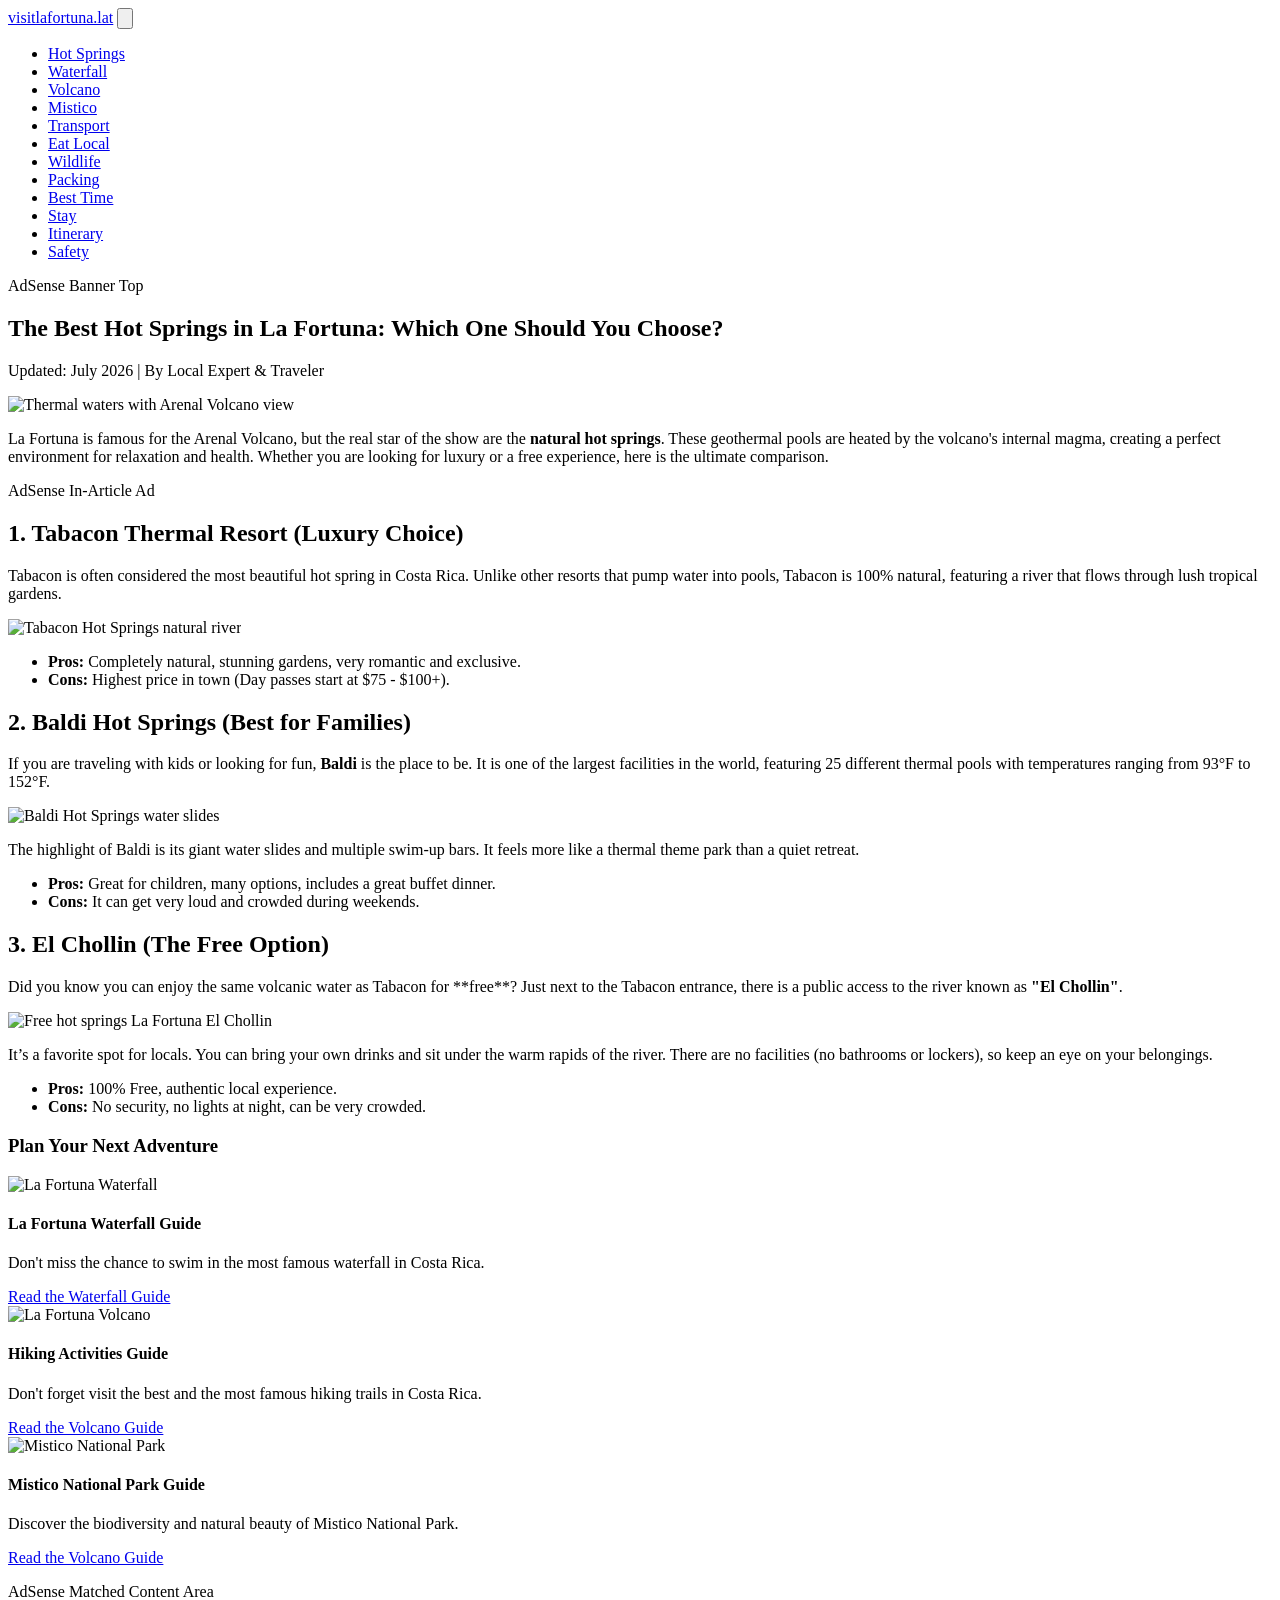
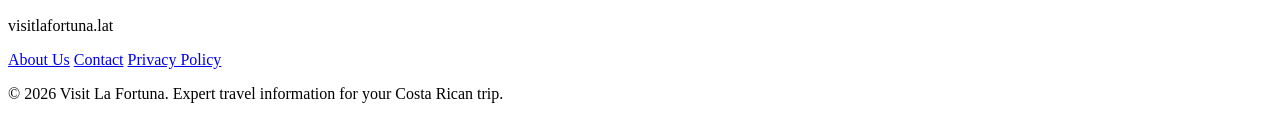
==== commit d4709aa3: "Add files via upload" ====
--- a/index.html
+++ b/index.html
@@ -1,8 +1,19 @@
 <!DOCTYPE html>
 <html lang="en">
 <head>
+    <script async src="https://pagead2.googlesyndication.com/pagead/js/adsbygoogle.js?client=ca-pub-5838146207492068"
+     crossorigin="anonymous"></script>
+   <!-- Google tag (gtag.js) -->
+<script async src="https://www.googletagmanager.com/gtag/js?id=G-GT7CK6E1R6"></script>
+<script>
+  window.dataLayer = window.dataLayer || [];
+  function gtag(){dataLayer.push(arguments);}
+  gtag('js', new Date());
+
+  gtag('config', 'G-GT7CK6E1R6');
+</script>
+    <meta charset="UTF-8">
     <meta name="google-site-verification" content="r4BcfifJ46y6bNoXVVGK2QZc4jBDvPyAl9_9RkXV7xc" />
-    <meta charset="UTF-8">
     <meta name="viewport" content="width=device-width, initial-scale=1.0">
     <title>Best Hot Springs in La Fortuna 2026 - Comparison & Prices</title>
     <meta name="description" content="Discover the best hot springs in La Fortuna, Costa Rica. Comparison between Tabacon, Baldi, and free options.">
@@ -110,24 +121,50 @@
                 </ul>
             </section>
 
-            <section class="mt-16 pt-10 border-t border-gray-200">
-                <h3 class="text-2xl font-bold text-gray-900 mb-8 text-center">Plan Your Next Adventure</h3>
-                <div class="flex flex-col md:flex-row items-center bg-green-50 rounded-3xl overflow-hidden shadow-sm hover:shadow-xl transition duration-300 border border-green-100">
-                    <img src="img/waterfall/watterfall-portada.jpg" alt="La Fortuna Waterfall" class="w-full md:w-56 h-56 object-cover">
-                    <div class="p-8">
-                        <h4 class="text-2xl font-bold text-green-900 mb-2">La Fortuna Waterfall Guide</h4>
-                        <p class="text-gray-600 mb-6">Don't miss the chance to swim in the most famous waterfall in Costa Rica. We have the latest prices and tips for the 500-step hike.</p>
-                        <a href="la-fortuna-waterfall.html" class="inline-block bg-green-700 text-white px-8 py-3 rounded-xl font-bold hover:bg-green-800 transition shadow-lg">Read the Waterfall Guide</a>
-                    </div>
-                </div>
-            </section>
+            <section class="mt-16 pt-10 border-t border-gray-200 flex flex-col space-y-8">
+    <h3 class="text-2xl font-bold text-gray-900 mb-4 text-center">Plan Your Next Adventure</h3>
+    
+    <!-- ARTÍCULO 1 -->
+    <div class="flex flex-col md:flex-row items-center bg-green-50 rounded-3xl overflow-hidden shadow-sm hover:shadow-xl transition duration-300 border border-green-100">
+        <img src="img/waterfall/waterfall-portada.jpg" alt="La Fortuna Waterfall" class="w-full md:w-56 h-56 object-cover">
+        <div class="p-8">
+            <h4 class="text-2xl font-bold text-green-900 mb-2">La Fortuna Waterfall Guide</h4>
+            <p class="text-gray-600 mb-6">Don't miss the chance to swim in the most famous waterfall in Costa Rica.</p>
+            <a href="la-fortuna-waterfall.html" class="inline-block bg-green-700 text-white px-8 py-3 rounded-xl font-bold hover:bg-green-800 transition shadow-lg">Read the Waterfall Guide</a>
+        </div>
+    </div>
+    
+    <!-- ARTÍCULO 2 -->
+    <div class="flex flex-col md:flex-row items-center bg-green-50 rounded-3xl overflow-hidden shadow-sm hover:shadow-xl transition duration-300 border border-green-100">
+        <img src="img/volcano/arenal2.jpg" alt="La Fortuna Volcano" class="w-full md:w-56 h-56 object-cover">
+        <div class="p-8">
+            <h4 class="text-2xl font-bold text-green-900 mb-2">Hiking Activities Guide</h4>
+            <p class="text-gray-600 mb-6">Don't forget visit the best and the most famous hiking trails in Costa Rica.</p>
+            <a href="arenal-volcano.html" class="inline-block bg-green-700 text-white px-8 py-3 rounded-xl font-bold hover:bg-green-800 transition shadow-lg">Read the Volcano Guide</a>
+        </div>
+    </div>
+
+    <!-- ARTÍCULO 3 -->
+    <div class="flex flex-col md:flex-row items-center bg-green-50 rounded-3xl overflow-hidden shadow-sm hover:shadow-xl transition duration-300 border border-green-100">
+        <img src="img/mistico/mistico1.jpg" alt="Mistico National Park" class="w-full md:w-56 h-56 object-cover">
+        <div class="p-8">
+            <h4 class="text-2xl font-bold text-green-900 mb-2">Mistico National Park Guide</h4>
+            <p class="text-gray-600 mb-6">Discover the biodiversity and natural beauty of Mistico National Park.</p>
+            <a href="mistico.html" class="inline-block bg-green-700 text-white px-8 py-3 rounded-xl font-bold hover:bg-green-800 transition shadow-lg">Read the Volcano Guide</a>
+        </div>
+    </div>
+
+</section>
 
             <!-- ADSENSE BOTTOM -->
             <div class="bg-gray-100 w-full h-64 mt-16 flex items-center justify-center rounded-xl border-2 border-dotted border-gray-300">
                 <p class="text-gray-400 font-mono">AdSense Matched Content Area</p>
             </div>
 
+                </ul>
+            </section>
         </article>
+
     </main>
 
     <!-- FOOTER -->
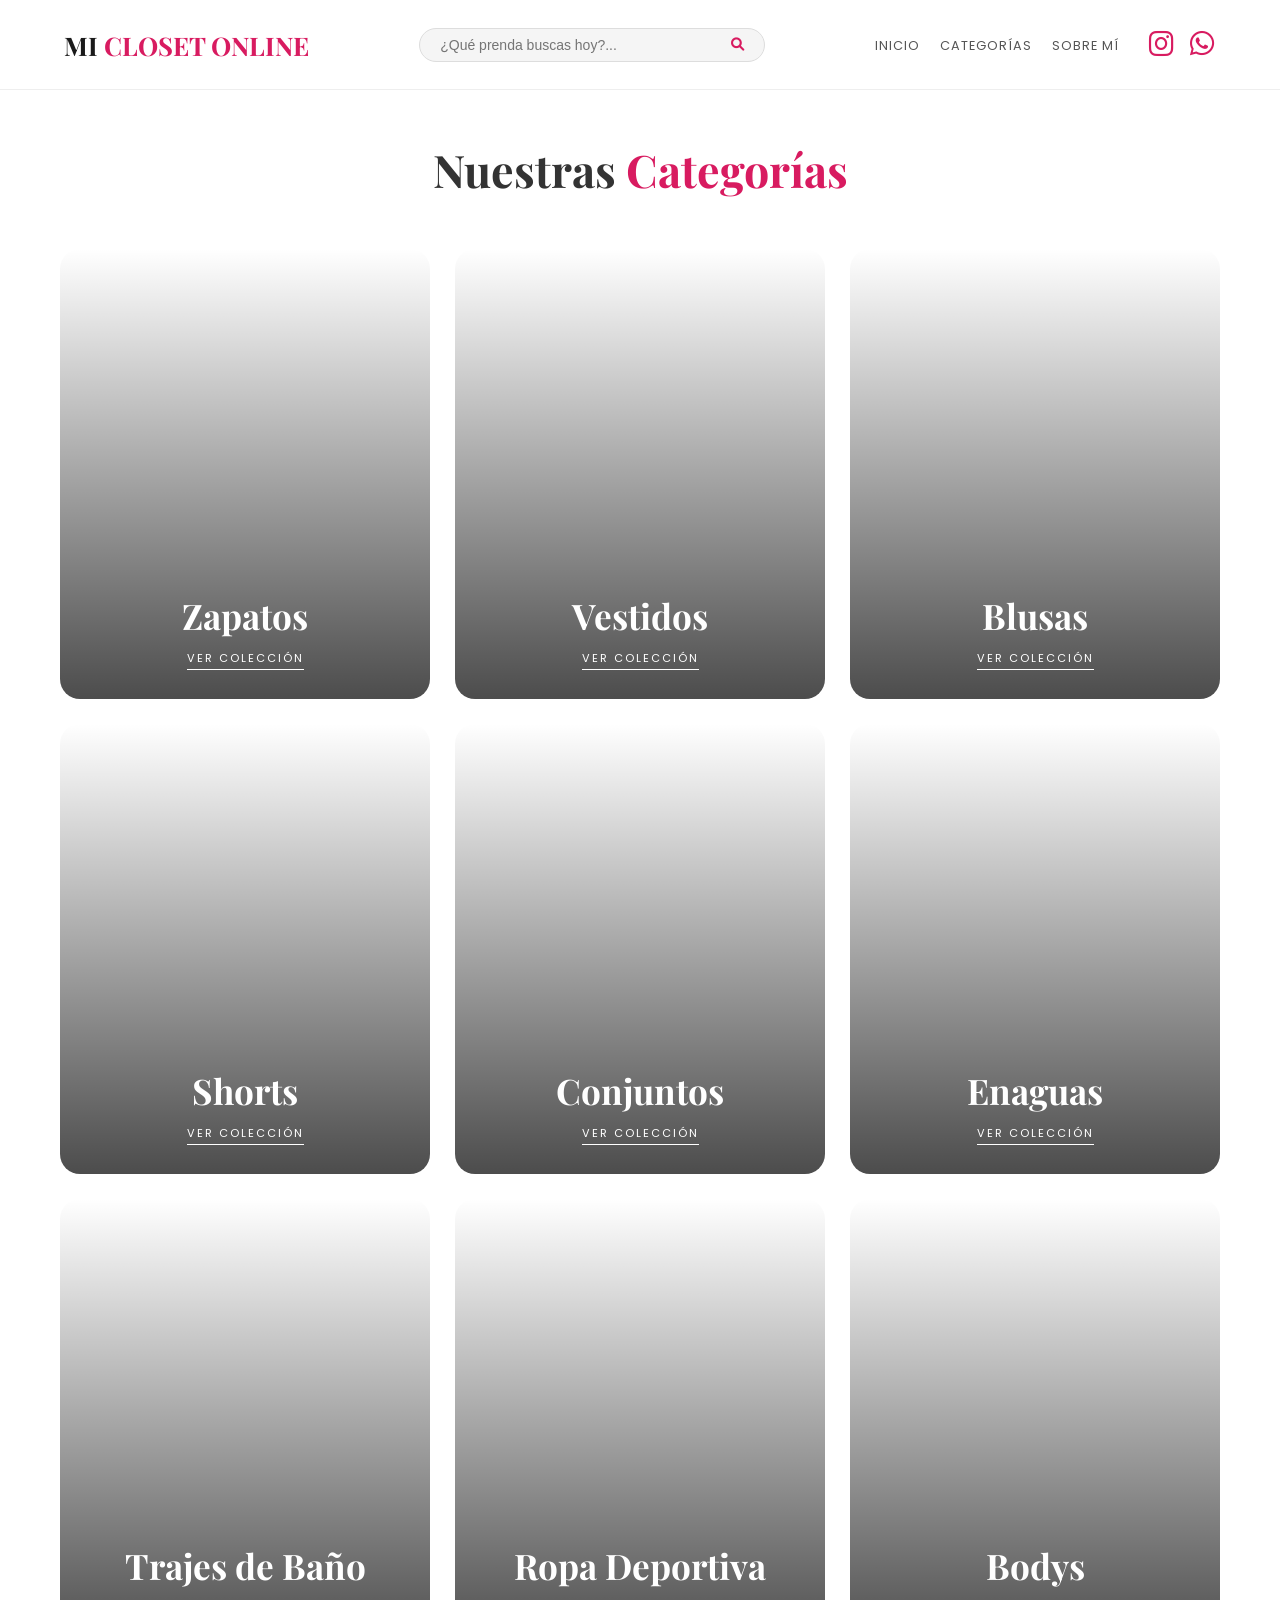
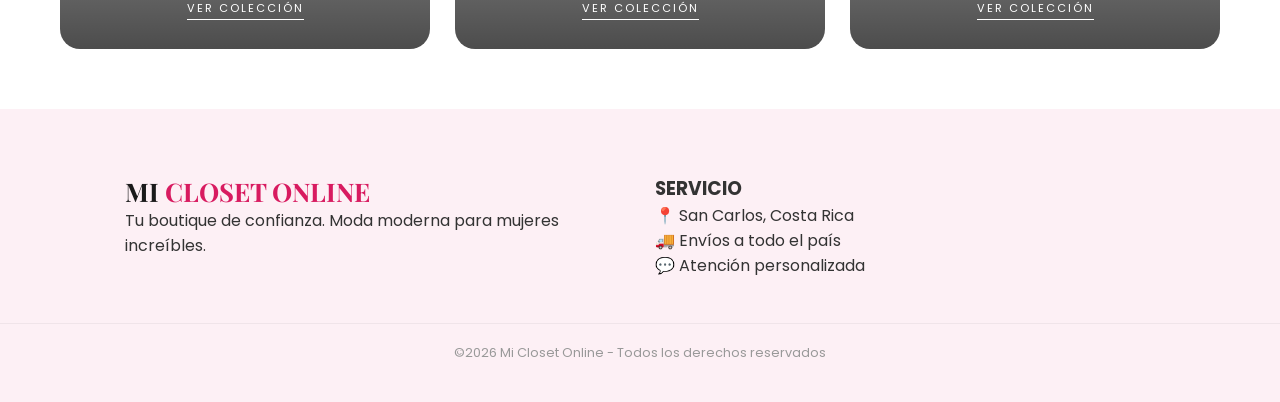
==== commit 0167fa05: "Add files via upload" ====
--- a/index.html
+++ b/index.html
@@ -1,194 +1,196 @@
 <!DOCTYPE html>
-<html lang="en">
+<html lang="es">
 <head>
-    <script async src="https://pagead2.googlesyndication.com/pagead/js/adsbygoogle.js?client=ca-pub-5838146207492068"
-     crossorigin="anonymous"></script>
-   <!-- Google tag (gtag.js) -->
-<script async src="https://www.googletagmanager.com/gtag/js?id=G-GT7CK6E1R6"></script>
-<script>
-  window.dataLayer = window.dataLayer || [];
-  function gtag(){dataLayer.push(arguments);}
-  gtag('js', new Date());
+    <meta charset="UTF-8">
+    <title>Mi Closet Online - Inicio</title>
+    <link rel="stylesheet" href="style.css">
+    <link href="https://fonts.googleapis.com/css2?family=Playfair+Display:wght@700&family=Poppins:wght@300;400;600&display=swap" rel="stylesheet">
+    <link rel="stylesheet" href="https://cdnjs.cloudflare.com/ajax/libs/font-awesome/6.0.0/css/all.min.css">
+    <link rel="icon" href="favicon.png" type="image/png">
 
-  gtag('config', 'G-GT7CK6E1R6');
-</script>
-    <meta charset="UTF-8">
-    <meta name="google-site-verification" content="r4BcfifJ46y6bNoXVVGK2QZc4jBDvPyAl9_9RkXV7xc" />
-    <meta name="viewport" content="width=device-width, initial-scale=1.0">
-    <title>Best Hot Springs in La Fortuna 2026 - Comparison & Prices</title>
-    <meta name="description" content="Discover the best hot springs in La Fortuna, Costa Rica. Comparison between Tabacon, Baldi, and free options.">
+</head>
+<body>
+   <header>
+    <nav class="main-nav">
+        <!-- 1. Logo -->
+        <a href="index.html" class="logo">MI <span>CLOSET ONLINE</span></a>
+
+       <div class="buscador-container">
+    <input type="text" placeholder="¿Qué prenda buscas hoy?..." id="input-busqueda">
+    <button id="btn-buscar"><i class="fas fa-search"></i></button>
+</div>
+
+       <ul class="nav-links">
+    <li><a href="index.html">Inicio</a></li>
+    <li><a href="index.html#categorias">Categorías</a></li>
+    <li><a href="sobre-mi.html">Sobre mí</a></li>
     
-    <script src="https://cdn.tailwindcss.com"></script>
-</head>
-<body class="bg-gray-50 text-gray-800 font-sans">
+   <div class="social-icons-menu">
+    <!-- Instagram -->
+    <a href="https://www.instagram.com/closet_sale_by_zari" class="icon-nav" target="_blank">
+        <i class="fab fa-instagram"></i>
+    </a>
+    
+    <!-- WhatsApp -->
+    <a href="https://wa.me/50661017807" class="icon-nav" target="_blank">
+        <i class="fab fa-whatsapp"></i>
+    </a>
+</div>
+</ul>
+    </nav>
+</header>
+    <h2 class="section-title" id="categorias">Nuestras <span>Categorías</span></h2>
+    
+    <div class="categories-grid">
+        <a href="zapatos.html" class="category-card">
+            <div class="card-image" style="background-image: url('https://images.unsplash.com/photo-1543163521-1bf539c55dd2?q=80&w=800');"></div>
+            <div class="card-overlay"></div>
+            <div class="card-content"><h3>Zapatos</h3><span class="btn-link">VER COLECCIÓN</span></div>
+        </a>
+        <a href="vestidos.html" class="category-card">
+            <div class="card-image" style="background-image: url('https://images.unsplash.com/photo-1595777457583-95e059d581b8?q=80&w=800');"></div>
+            <div class="card-overlay"></div>
+            <div class="card-content"><h3>Vestidos</h3><span class="btn-link">VER COLECCIÓN</span></div>
+        <!-- Tarjeta: Blusas -->
+<a href="blusas.html" class="category-card">
+    <div class="card-image" style="background-image: url('https://images.unsplash.com/photo-1551163943-3f6a855d1153?q=80&w=800&auto=format&fit=crop');"></div>
+    <div class="card-overlay"></div>
+    <div class="card-content">
+        <h3>Blusas</h3>
+        <span class="btn-link">VER COLECCIÓN</span>
+    </div>
+</a>
+        </a>
+        <a href="shorts.html" class="category-card">
+            <div class="card-image" style="background-image: url('https://images.unsplash.com/photo-1591195853828-11db59a44f6b?q=80&w=800');"></div>
+            <div class="card-overlay"></div>
+            <div class="card-content"><h3>Shorts</h3><span class="btn-link">VER COLECCIÓN</span></div>
+        </a>
+        <!-- Tarjeta: Conjuntos -->
+<a href="conjuntos.html" class="category-card">
+    <!-- Imagen de un conjunto de moda -->
+    <div class="card-image" style="background-image: url('https://images.unsplash.com/photo-1594633312681-425c7b97ccd1?q=80&w=800&auto=format&fit=crop');"></div>
+    <div class="card-overlay"></div>
+    <div class="card-content">
+        <h3>Conjuntos</h3>
+        <span class="btn-link">VER COLECCIÓN</span>
+    </div>
+</a>
+<!-- Tarjeta: Enaguas -->
+<a href="enaguas.html" class="category-card">
+    <div class="card-image" style="background-image: url(https://images.unsplash.com/photo-1583496661160-fb5886a0aaaa?q=80&w=500);"></div>
+    <div class="card-overlay"></div>
+    <div class="card-content">
+        <h3>Enaguas</h3>
+        <span class="btn-link">VER COLECCIÓN</span>
+    </div>
+</a>
+<!--Tarjeta Trajes de baño-->
+<a href="trajesdebano.html" class="category-card">
+    <div class="card-image" style="background-image: url('https://images.unsplash.com/photo-1571425046076-94af69bd4201?fm=jpg&q=60&w=3000&auto=format&fit=crop&ixlib=rb-4.1.0&ixid=M3wxMjA3fDB8MHxwaG90by1wYWdlfHx8fGVufDB8fHx8fA%3D%3D');"></div>
+    
+    <div class="card-overlay"></div>
+    <div class="card-content">
+        <h3>Trajes de Baño</h3>
+        <span class="btn-link">VER COLECCIÓN</span>
+    </div>
+</a>
 
-    <!-- NAVEGACIÓN -->
-    <!-- NAVEGACIÓN RESPONSIVA -->
-<nav class="bg-green-700 p-4 text-white shadow-lg sticky top-0 z-50">
-    <div class="container mx-auto flex flex-wrap justify-between items-center">
-        <!-- Logo -->
-        <a href="index.html" class="text-xl font-bold italic tracking-tighter">visitlafortuna.lat</a>
+<!--Tarjeta Ropa Deportiva-->
+<a href="ropadeportiva.html" class="category-card">
+    <div class="card-image" style="background-image: url('https://images.unsplash.com/photo-1595909315417-2edd382a56dc?q=80&w=880&auto=format&fit=crop&ixlib=rb-4.1.0&ixid=M3wxMjA3fDB8MHxwaG90by1wYWdlfHx8fGVufDB8fHx8fA%3D%3D');"></div>
+    
+    <div class="card-overlay"></div>
+    <div class="card-content">
+        <h3>Ropa Deportiva</h3>
+        <span class="btn-link">VER COLECCIÓN</span>
+    </div>
+</a>
 
-        <!-- Botón (Solo se ve en móviles) -->
-         <button id="menu-btn" class="block md:hidden focus:outline-none p-2 hover:bg-green-800 rounded">
-            <svg class="w-6 h-6" fill="none" stroke="currentColor" viewBox="0 0 24 24" xmlns="http://www.w3.org/2000/svg">
-                <path stroke-linecap="round" stroke-linejoin="round" stroke-width="2" d="M4 6h16M4 12h16m-7 6h7"></path>
-            </svg>
-        </button>
-
-        <!-- Enlaces -->
-        <div id="menu-links" class="hidden w-full md:flex md:w-auto md:items-center">
-            <ul class="flex flex-col md:flex-row md:space-x-4 mt-4 md:mt-0 font-semibold text-sm">
-                <li><a href="index.html" class="block py-1 text-yellow-300 border-b-2 md:border-b-0 border-yellow-300">Hot Springs</a></li>
-                <li><a href="la-fortuna-waterfall.html" class="block py-1 hover:text-yellow-300">Waterfall</a></li>
-                <li><a href="arenal-volcano.html" class="block py-1 hover:text-yellow-300">Volcano</a></li>
-                <li><a href="mistico.html" class="block py-1 hover:text-yellow-300">Mistico</a></li>
-                <li><a href="how-to-get-to-la-fortuna.html" class="block py-1 hover:text-yellow-300">Transport</a></li>
-                <li><a href="best-sodas-la-fortuna.html" class="block py-1 hover:text-yellow-300">Eat Local</a></li>
-                <li><a href="sloth-wildlife-guide.html" class="block py-1 hover:text-yellow-300">Wildlife</a></li>
-                <li><a href="what-to-pack.html" class="block py-1 hover:text-yellow-300">Packing</a></li>
-                <li><a href="best-time-to-visit.html" class="block py-1 hover:text-yellow-300">Best Time</a></li>
-                <li><a href="where-to-stay.html" class="block py-1 hover:text-yellow-300">Stay</a></li>
-                <li><a href="la-fortuna-itinerary.html" class="block py-1 hover:text-yellow-300">Itinerary</a></li>
-                <li><a href="safety-tips.html" class="block py-1 hover:text-yellow-300">Safety</a></li>
-            </ul>
-        </div>
+<!--Tarjeta Bodys-->
+<a href="bodys.html" class="category-card">
+    <div class="card-image" style="background-image: url('https://plus.unsplash.com/premium_photo-1675186049574-061fba2d243c?q=80&w=1974&auto=format&fit=crop&ixlib=rb-4.1.0&ixid=M3wxMjA3fDB8MHxwaG90by1wYWdlfHx8fGVufDB8fHx8fA%3D%3D');"></div>
+    
+    <div class="card-overlay"></div>
+    <div class="card-content">
+        <h3>Bodys</h3>
+        <span class="btn-link">VER COLECCIÓN</span>
     </div>
-</nav>
-
-    <main class="container mx-auto mt-8 px-4 max-w-4xl">
-
-        <!-- ADSENSE TOP -->
-        <div class="bg-gray-200 w-full h-24 mb-8 flex items-center justify-center border-dashed border-2 border-gray-400 rounded">
-            <p class="text-gray-500 text-xs font-bold uppercase tracking-widest">AdSense Banner Top</p>
+</a>
+</div>
+    <footer class="main-footer">
+    <div class="footer-container">
+        <!-- Columna 1: Identidad -->
+        <div class="footer-info">
+            <h2 class="logo">MI <span>CLOSET ONLINE</span></h2>
+            <p>Tu boutique de confianza. Moda moderna para mujeres increíbles.</p>
         </div>
 
-        <article class="bg-white p-6 md:p-12 rounded-lg shadow-md border border-gray-100">
-            
-            <header class="mb-10 text-center md:text-left">
-                <h1 class="text-4xl md:text-5xl font-black text-gray-900 mb-4 leading-tight">
-                    The Best Hot Springs in La Fortuna: Which One Should You Choose?
-                </h1>
-                <p class="text-sm text-gray-500 italic">Updated: July 2026 | By Local Expert & Traveler</p>
-            </header>
-
-            <!-- Imagen principal de la zona -->
-            <img src="img/volcano/volcan-arenal.jpg" alt="Thermal waters with Arenal Volcano view" class="w-full h-[400px] object-cover rounded-2xl shadow-lg mb-10">
-
-            <section class="prose prose-lg max-w-none text-gray-700">
-                <p class="mb-6 text-xl leading-relaxed">
-                    La Fortuna is famous for the Arenal Volcano, but the real star of the show are the <strong>natural hot springs</strong>. These geothermal pools are heated by the volcano's internal magma, creating a perfect environment for relaxation and health. Whether you are looking for luxury or a free experience, here is the ultimate comparison.
-                </p>
-
-                <div class="bg-gray-100 w-full h-48 my-10 flex items-center justify-center border rounded">
-                    <p class="text-gray-400 font-bold">AdSense In-Article Ad</p>
-                </div>
-
-                <h2 class="text-3xl font-bold text-green-700 mt-12 mb-4">1. Tabacon Thermal Resort (Luxury Choice)</h2>
-                <p class="mb-4">
-                    Tabacon is often considered the most beautiful hot spring in Costa Rica. Unlike other resorts that pump water into pools, Tabacon is 100% natural, featuring a river that flows through lush tropical gardens.
-                </p>
-                <img src="img//tabacon/tabacon.jpg" alt="Tabacon Hot Springs natural river" class="w-full h-72 object-cover rounded-xl shadow-md my-6">
-                <ul class="list-disc pl-5 mb-8 space-y-2">
-                    <li><strong>Pros:</strong> Completely natural, stunning gardens, very romantic and exclusive.</li>
-                    <li><strong>Cons:</strong> Highest price in town (Day passes start at $75 - $100+).</li>
-                </ul>
-
-                <h2 class="text-3xl font-bold text-green-700 mt-12 mb-4">2. Baldi Hot Springs (Best for Families)</h2>
-                <p class="mb-4">
-                    If you are traveling with kids or looking for fun, <strong>Baldi</strong> is the place to be. It is one of the largest facilities in the world, featuring 25 different thermal pools with temperatures ranging from 93°F to 152°F.
-                </p>
-                <img src="img/baldi/baldi.jpg" alt="Baldi Hot Springs water slides" class="w-full h-72 object-cover rounded-xl shadow-md my-6">
-                <p class="mb-4">
-                    The highlight of Baldi is its giant water slides and multiple swim-up bars. It feels more like a thermal theme park than a quiet retreat. 
-                </p>
-                <ul class="list-disc pl-5 mb-8 space-y-2">
-                    <li><strong>Pros:</strong> Great for children, many options, includes a great buffet dinner.</li>
-                    <li><strong>Cons:</strong> It can get very loud and crowded during weekends.</li>
-                </ul>
-
-                <h2 class="text-3xl font-bold text-green-700 mt-12 mb-4">3. El Chollin (The Free Option)</h2>
-                <p class="mb-4">
-                    Did you know you can enjoy the same volcanic water as Tabacon for **free**? Just next to the Tabacon entrance, there is a public access to the river known as <strong>"El Chollin"</strong>.
-                </p>
-                <img src="img/chollin/chollin.jpg" alt="Free hot springs La Fortuna El Chollin" class="w-full h-72 object-cover rounded-xl shadow-md my-6">
-                <p class="mb-4">
-                    It’s a favorite spot for locals. You can bring your own drinks and sit under the warm rapids of the river. There are no facilities (no bathrooms or lockers), so keep an eye on your belongings.
-                </p>
-                <ul class="list-disc pl-5 mb-10 space-y-2">
-                    <li><strong>Pros:</strong> 100% Free, authentic local experience.</li>
-                    <li><strong>Cons:</strong> No security, no lights at night, can be very crowded.</li>
-                </ul>
-            </section>
-
-            <section class="mt-16 pt-10 border-t border-gray-200 flex flex-col space-y-8">
-    <h3 class="text-2xl font-bold text-gray-900 mb-4 text-center">Plan Your Next Adventure</h3>
-    
-    <!-- ARTÍCULO 1 -->
-    <div class="flex flex-col md:flex-row items-center bg-green-50 rounded-3xl overflow-hidden shadow-sm hover:shadow-xl transition duration-300 border border-green-100">
-        <img src="img/waterfall/waterfall-portada.jpg" alt="La Fortuna Waterfall" class="w-full md:w-56 h-56 object-cover">
-        <div class="p-8">
-            <h4 class="text-2xl font-bold text-green-900 mb-2">La Fortuna Waterfall Guide</h4>
-            <p class="text-gray-600 mb-6">Don't miss the chance to swim in the most famous waterfall in Costa Rica.</p>
-            <a href="la-fortuna-waterfall.html" class="inline-block bg-green-700 text-white px-8 py-3 rounded-xl font-bold hover:bg-green-800 transition shadow-lg">Read the Waterfall Guide</a>
+        <!--Detalles  -->
+        <div class="footer-details">
+            <h3>SERVICIO</h3>
+            <p>📍 San Carlos, Costa Rica</p>
+            <p>🚚 Envíos a todo el país</p>
+            <p>💬 Atención personalizada</p>
         </div>
     </div>
     
-    <!-- ARTÍCULO 2 -->
-    <div class="flex flex-col md:flex-row items-center bg-green-50 rounded-3xl overflow-hidden shadow-sm hover:shadow-xl transition duration-300 border border-green-100">
-        <img src="img/volcano/arenal2.jpg" alt="La Fortuna Volcano" class="w-full md:w-56 h-56 object-cover">
-        <div class="p-8">
-            <h4 class="text-2xl font-bold text-green-900 mb-2">Hiking Activities Guide</h4>
-            <p class="text-gray-600 mb-6">Don't forget visit the best and the most famous hiking trails in Costa Rica.</p>
-            <a href="arenal-volcano.html" class="inline-block bg-green-700 text-white px-8 py-3 rounded-xl font-bold hover:bg-green-800 transition shadow-lg">Read the Volcano Guide</a>
-        </div>
+    <!-- Línea final de derechos -->
+  <div class="footer-bottom" style="text-align: center; width: 100%; padding-top: 20px;">
+    <p>&copy;2026 Mi Closet Online - Todos los derechos reservados</p>
+</div>
     </div>
+    <script>
+    const inputBusqueda = document.getElementById('input-busqueda');
+    const btnBuscar = document.getElementById('btn-buscar');
 
-    <!-- ARTÍCULO 3 -->
-    <div class="flex flex-col md:flex-row items-center bg-green-50 rounded-3xl overflow-hidden shadow-sm hover:shadow-xl transition duration-300 border border-green-100">
-        <img src="img/mistico/mistico1.jpg" alt="Mistico National Park" class="w-full md:w-56 h-56 object-cover">
-        <div class="p-8">
-            <h4 class="text-2xl font-bold text-green-900 mb-2">Mistico National Park Guide</h4>
-            <p class="text-gray-600 mb-6">Discover the biodiversity and natural beauty of Mistico National Park.</p>
-            <a href="mistico.html" class="inline-block bg-green-700 text-white px-8 py-3 rounded-xl font-bold hover:bg-green-800 transition shadow-lg">Read the Volcano Guide</a>
-        </div>
-    </div>
+    // Función para realizar la búsqueda
+    function realizarBusqueda() {
+        const termino = inputBusqueda.value.toLowerCase().trim();
 
-</section>
+        if (termino === "") {
+            alert("Por favor, escribe algo para buscar.");
+            return;
+        }
 
-            <!-- ADSENSE BOTTOM -->
-            <div class="bg-gray-100 w-full h-64 mt-16 flex items-center justify-center rounded-xl border-2 border-dotted border-gray-300">
-                <p class="text-gray-400 font-mono">AdSense Matched Content Area</p>
-            </div>
+        // Diccionario de páginas según lo que escriban
+        if (termino.includes("botas") || termino.includes("tacones") || termino.includes("sandalias")) {
+            window.location.href = "zapatos.html";
+        } 
+        else if (termino.includes("vestido") || termino.includes("boda") || termino.includes("fiesta")) {
+            window.location.href = "vestidos.html";
+        } 
+        else if (termino.includes("blusa") || termino.includes("top") || termino.includes("camisa")) {
+            window.location.href = "blusas.html";
+        } 
+        else if (termino.includes("short") || termino.includes("pantalón corto")) {
+            window.location.href = "shorts.html";
+        } 
+        else if (termino.includes("conjunto") || termino.includes("set")) {
+            window.location.href = "conjuntos.html";
+        } 
+        else if (termino.includes("enagua") || termino.includes("falda")) {
+            window.location.href = "enaguas.html";
+        } 
+        else if (termino.includes("Dueña") || termino.includes("Zaribel") || termino.includes("contacto")) {
+            window.location.href = "sobre-mi.html";
+        } 
+        
+        else {
+            alert("Lo sentimos, no encontramos resultados para: " + termino + ". Intenta con 'vestidos', 'zapatos' o 'blusas'.");
+        }
+    }
 
-                </ul>
-            </section>
-        </article>
+    // Escuchar el clic en la lupa
+    btnBuscar.addEventListener('click', realizarBusqueda);
 
-    </main>
-
-    <!-- FOOTER -->
-    <footer class="bg-gray-900 text-white mt-20 py-12">
-        <div class="container mx-auto px-4 text-center">
-            <p class="text-2xl font-bold italic mb-4">visitlafortuna.lat</p>
-            <div class="flex justify-center space-x-8 text-sm text-gray-400 mb-8">
-                <a href="about.html" class="hover:text-green-400 transition">About Us</a>
-                <a href="contact.html" class="hover:text-green-400 transition">Contact</a>
-                <a href="privacy-policy.html" class="hover:text-green-400 transition">Privacy Policy</a>
-            </div>
-            <p class="text-xs text-gray-600 border-t border-gray-800 pt-8">&copy; 2026 Visit La Fortuna. Expert travel information for your Costa Rican trip.</p>
-        </div>
-    </footer>
-     <script>
-        // 1. Buscamos el botón y el menú por sus IDs
-        const btn = document.getElementById('menu-btn');
-        const menu = document.getElementById('menu-links');
-
-        // 2. Le decimos que cuando haga 'click', quite o ponga la clase 'hidden'
-        btn.addEventListener('click', () => {
-            menu.classList.toggle('hidden');
-        });
-    </script>
+    // Escuchar cuando presionan la tecla "Enter"
+    inputBusqueda.addEventListener('keypress', function (e) {
+        if (e.key === 'Enter') {
+            realizarBusqueda();
+        }
+    });
+</script>
 
 </body>
-</html>+</html>
--- a/style.css
+++ b/style.css
@@ -0,0 +1,163 @@
+
+:root {
+    --primary-color: #d81b60; /* Rosa Boutique */
+    --dark: #1a1a1a;
+    --white: #ffffff;
+    --bg-soft: #fdf0f5;
+    --transition: all 0.4s cubic-bezier(0.165, 0.84, 0.44, 1);
+}
+
+* { margin: 0; padding: 0; box-sizing: border-box; }
+
+html, body { 
+    font-family: 'Poppins', sans-serif; 
+    background: var(--white); 
+    color: #333; 
+    overflow-x: hidden; 
+    width: 100%;
+}
+
+/* =========================================
+   2. TÍTULOS DE SECCIÓN (CENTRADO TOTAL)
+   ========================================= */
+.section-title {
+    text-align: center !important;
+    width: 100% !important;
+    margin: 50px auto !important;
+    display: block !important;
+    font-family: 'Playfair Display', serif;
+    font-size: 2.8rem;
+    clear: both;
+}
+
+.section-title span {
+    color: var(--primary-color);
+    display: inline-block;
+}
+
+/* =========================================
+   3. BARRA DE NAVEGACIÓN
+   ========================================= */
+.main-nav {
+    display: flex;
+    justify-content: space-between;
+    align-items: center;
+    padding: 0 5%;
+    background: #fff;
+    position: sticky;
+    top: 0;
+    z-index: 1000;
+    border-bottom: 1px solid #eee;
+    height: 90px;
+}
+
+.logo { font-family: 'Playfair Display', serif; font-size: 1.6rem; font-weight: 700; text-decoration: none; color: var(--dark); }
+.logo span { color: var(--primary-color); }
+
+.buscador-container {
+    display: flex;
+    align-items: center;
+    background-color: #f5f5f5;
+    padding: 8px 20px;
+    border-radius: 30px;
+    width: 30%;
+    max-width: 400px;
+    border: 1px solid #ddd;
+}
+
+.buscador-container input { border: none; background: transparent; outline: none; width: 100%; font-size: 14px; }
+.buscador-container button { background: none; border: none; color: var(--primary-color); cursor: pointer; }
+
+.nav-links { display: flex; list-style: none; gap: 20px; align-items: center; }
+.nav-links a { text-decoration: none; color: #555; font-size: 0.8rem; text-transform: uppercase; letter-spacing: 1px; }
+
+.social-icons-menu { display: flex; align-items: center; gap: 15px; margin-left: 10px; }
+.icon-nav { color: var(--primary-color) !important; font-size: 28px !important; text-decoration: none; transition: 0.3s; }
+.icon-nav:hover { color: #000 !important; transform: scale(1.1); }
+
+/* =========================================
+   4. CUADRÍCULAS (CATEGORÍAS Y PRODUCTOS)
+   ========================================= */
+.categories-grid, .productos-grid { 
+    display: grid !important; 
+    grid-template-columns: repeat(auto-fill, minmax(280px, 1fr)) !important; 
+    gap: 25px !important; 
+    max-width: 1200px !important; 
+    margin: 0 auto 60px !important; 
+    padding: 0 20px !important; 
+    justify-content: center !important;
+}
+
+.product-card {
+    background: #fff;
+    border-radius: 15px;
+    padding: 15px;
+    border: 1px solid #eee;
+    text-align: center;
+    transition: transform 0.4s ease, box-shadow 0.4s ease;
+    display: flex;
+    flex-direction: column;
+    max-width: 320px;
+    margin: 0 auto;
+}
+
+.product-card:hover { 
+    transform: translateY(-10px); 
+    box-shadow: 0 15px 30px rgba(216, 27, 96, 0.1) !important; 
+}
+
+.product-card img { width: 100%; height: 380px; object-fit: cover; border-radius: 10px; }
+.price { color: var(--primary-color); font-weight: 700; font-size: 1.3rem; margin: 10px 0; display: block; }
+
+.buy-btn { 
+    background: var(--dark); color: #fff; padding: 12px; border-radius: 25px; 
+    text-decoration: none; display: block; transition: 0.3s; font-size: 0.9rem;
+}
+.buy-btn:hover { background: var(--primary-color); }
+
+/* Portada */
+.category-card { position: relative; height: 450px; border-radius: 20px; overflow: hidden; display: flex; align-items: flex-end; text-decoration: none; }
+.card-image { position: absolute; width: 100%; height: 100%; background-size: cover; background-position: center; transition: 0.5s; }
+.category-card:hover .card-image { transform: scale(1.05); }
+.card-overlay { position: absolute; width: 100%; height: 100%; background: linear-gradient(to top, rgba(0,0,0,0.7), transparent); }
+.card-content { position: relative; z-index: 2; color: #fff; text-align: center; width: 100%; padding-bottom: 30px; }
+.card-content h3 { font-family: 'Playfair Display', serif; font-size: 2.2rem; margin-bottom: 5px; }
+.btn-link { font-size: 0.7rem; letter-spacing: 2px; border-bottom: 1px solid #fff; padding-bottom: 3px; color: #fff; }
+
+/* =========================================
+   5. SECCIÓN SOBRE MÍ
+   ========================================= */
+.about-section { width: 100%; padding: 60px 0; overflow: hidden; }
+.about-container { display: flex; align-items: center; justify-content: center; gap: 50px; max-width: 1000px; margin: 0 auto; flex-wrap: wrap; padding: 0 20px; }
+.about-image { position: relative; width: 320px; flex-shrink: 0; }
+.about-image img { width: 100% !important; height: auto !important; border-radius: 20px; z-index: 5; position: relative; box-shadow: 15px 15px 40px rgba(0,0,0,0.1); }
+.photo-frame { position: absolute; top: -15px; left: -15px; width: 100%; height: 100%; background: var(--primary-color); border-radius: 20px; opacity: 0.15; z-index: 1; }
+.about-text { flex: 1; min-width: 300px; }
+
+/* =========================================
+   6. FOOTER
+   ========================================= */
+.main-footer { background-color: var(--bg-soft); width: 100%; margin-top: 60px; padding: 50px 0 20px; }
+.footer-container { display: flex; justify-content: space-around; flex-wrap: wrap; max-width: 1100px; margin: 0 auto; padding: 0 20px; }
+.footer-info, .footer-details, .footer-social { flex: 1; min-width: 250px; padding: 15px; }
+.footer-bottom { text-align: center; width: 100%; padding: 20px; border-top: 1px solid rgba(0,0,0,0.05); margin-top: 30px; font-size: 0.8rem; color: #999; }
+
+/* =========================================
+   7. RESPONSIVE MÓVIL
+   ========================================= */
+@media (max-width: 768px) {
+    .main-nav { height: 70px !important; padding: 0 4% !important; }
+    .buscador-container { display: none !important; }
+    .nav-links li:not(.social-icons-menu) { display: none; }
+    .logo { font-size: 1.1rem !important; }
+    .icon-nav { font-size: 24px !important; }
+    .section-title { font-size: 1.8rem !important; margin: 30px auto !important; }
+
+    .about-image { width: 260px !important; }
+    .photo-frame { top: 8px !important; left: 8px !important; }
+
+    .productos-grid { grid-template-columns: repeat(2, 1fr) !important; gap: 12px !important; }
+    .product-card img { height: 220px !important; }
+}
+
+.btn-whatsapp { display: none !important; }
